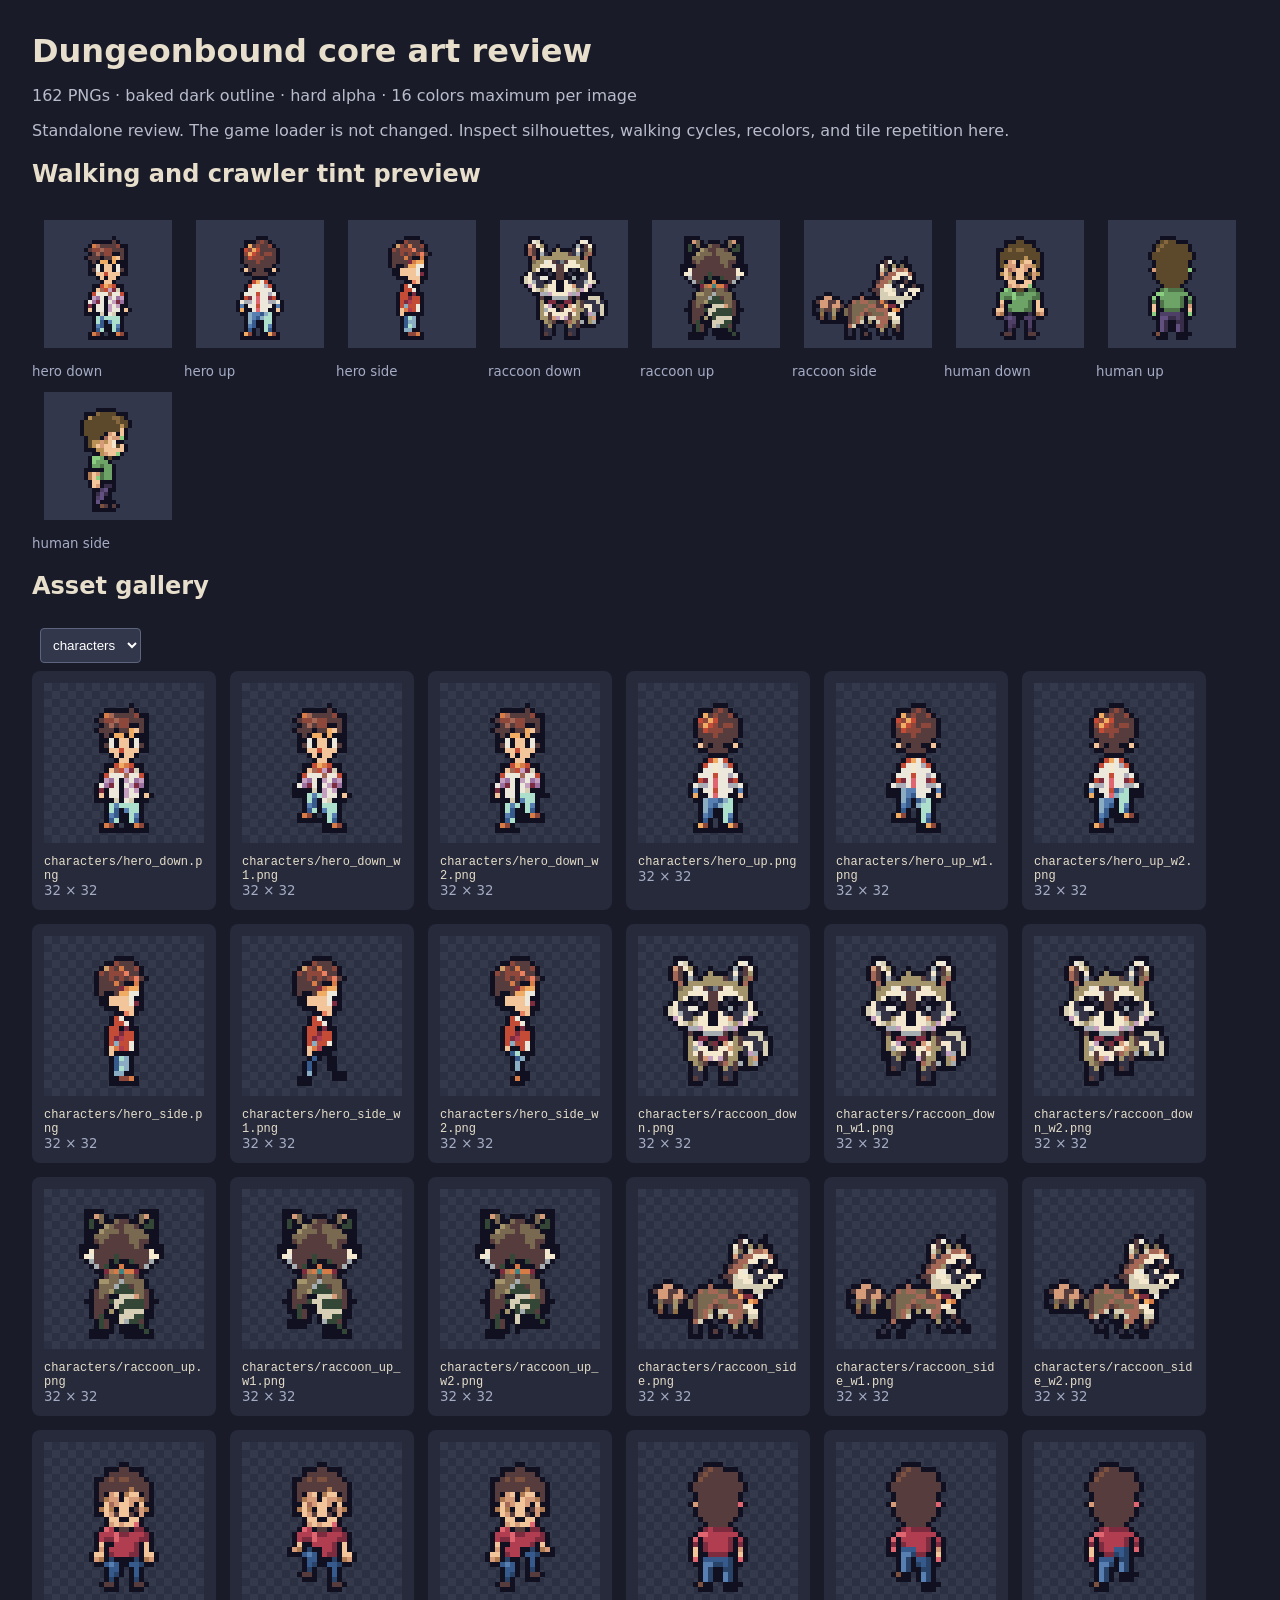
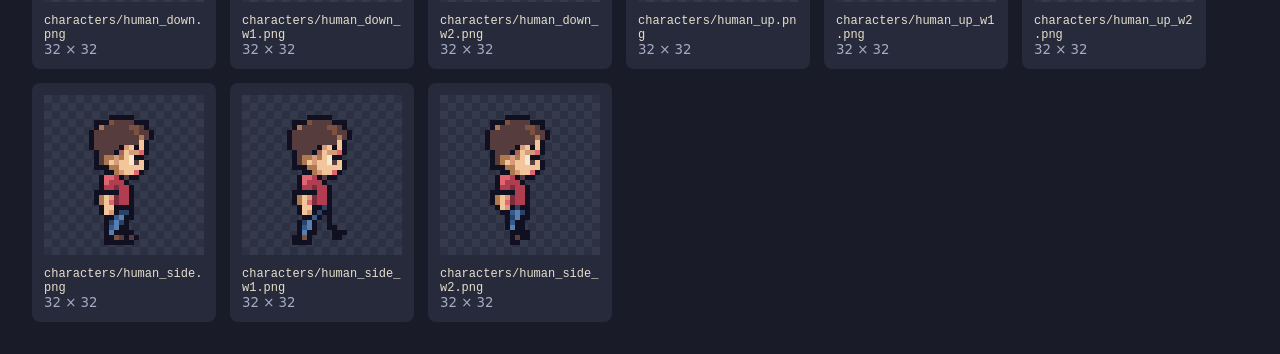
==== assets/upgrade/review.html @ a43ee844 "Add tools for exporting and reviewing upgraded assets - Implemented `export-sprites.js` to export sp" ====
<!doctype html><meta charset="utf-8"><title>Dungeonbound — core art review</title>
<style>body{margin:32px;background:#191b29;color:#e7dfcc;font:16px system-ui}h1{margin-bottom:8px}p{color:#b9bccb}button,select{background:#32374b;color:white;border:1px solid #5c647e;border-radius:4px;padding:8px;margin:8px}section{display:flex;flex-wrap:wrap;gap:14px}figure{margin:0;padding:12px;background:#262a3b;width:160px;border-radius:8px}img,canvas{image-rendering:pixelated;image-rendering:crisp-edges}figure img{object-fit:contain;width:160px;height:160px;background:repeating-conic-gradient(#34394c 0% 25%,#2b3042 0% 50%) 0/16px 16px}figcaption{font:12px monospace;margin-top:8px;overflow-wrap:anywhere}canvas{margin:12px;background:#32374b;width:128px;height:128px}#tiles img{width:128px;height:128px}small{display:block;color:#a5acc4}</style>
<h1>Dungeonbound core art review</h1><p>162 PNGs · baked dark outline · hard alpha · 16 colors maximum per image</p>
<p>Standalone review. The game loader is not changed. Inspect silhouettes, walking cycles, recolors, and tile repetition here.</p>
<h2>Walking and crawler tint preview</h2><div id="animation"></div>
<h2>Asset gallery</h2><select id="group"><option>characters</option><option>masks</option><option>monsters</option><option>objects</option><option>tiles</option></select><section id="gallery"></section>
<script>const assets=[{"file": "characters/hero_down.png", "width": 32, "height": 32, "description": "The player. Brown hair with a fringe, red-and-white striped flannel pajama top, blue pajama pants, brown slippers. Friendly, a little bewildered.", "prompt": "Late-SNES 16-bit JRPG pixel art, chunky readable silhouette, saturated slightly dusty colors, top-left light, maximum 16 opaque colors, #101020 one-pixel outline on sprites, no blur, no gradients, no shadow. PNG RGBA, hard binary alpha. The player. Brown hair with a fringe, red-and-white striped flannel pajama top, blue pajama pants, brown slippers. Friendly, a little bewildered. Facing camera. Standing. Same head position across animation frames. Center horizontally, exactly two empty rows below feet. Exact 32x32 canvas.", "status": "pending", "src": "[data-uri]"}, {"file": "characters/hero_down_w1.png", "width": 32, "height": 32, "description": "The player. Brown hair with a fringe, red-and-white striped flannel pajama top, blue pajama pants, brown slippers. Friendly, a little bewildered.", "prompt": "Late-SNES 16-bit JRPG pixel art, chunky readable silhouette, saturated slightly dusty colors, top-left light, maximum 16 opaque colors, #101020 one-pixel outline on sprites, no blur, no gradients, no shadow. PNG RGBA, hard binary alpha. The player. Brown hair with a fringe, red-and-white striped flannel pajama top, blue pajama pants, brown slippers. Friendly, a little bewildered. Facing camera. Left foot forward. Same head position across animation frames. Center horizontally, exactly two empty rows below feet. Exact 32x32 canvas.", "status": "pending", "src": "[data-uri]"}, {"file": "characters/hero_down_w2.png", "width": 32, "height": 32, "description": "The player. Brown hair with a fringe, red-and-white striped flannel pajama top, blue pajama pants, brown slippers. Friendly, a little bewildered.", "prompt": "Late-SNES 16-bit JRPG pixel art, chunky readable silhouette, saturated slightly dusty colors, top-left light, maximum 16 opaque colors, #101020 one-pixel outline on sprites, no blur, no gradients, no shadow. PNG RGBA, hard binary alpha. The player. Brown hair with a fringe, red-and-white striped flannel pajama top, blue pajama pants, brown slippers. Friendly, a little bewildered. Facing camera. Right foot forward. Same head position across animation frames. Center horizontally, exactly two empty rows below feet. Exact 32x32 canvas.", "status": "pending", "src": "[data-uri]"}, {"file": "characters/hero_up.png", "width": 32, "height": 32, "description": "The player. Brown hair with a fringe, red-and-white striped flannel pajama top, blue pajama pants, brown slippers. Friendly, a little bewildered.", "prompt": "Late-SNES 16-bit JRPG pixel art, chunky readable silhouette, saturated slightly dusty colors, top-left light, maximum 16 opaque colors, #101020 one-pixel outline on sprites, no blur, no gradients, no shadow. PNG RGBA, hard binary alpha. The player. Brown hair with a fringe, red-and-white striped flannel pajama top, blue pajama pants, brown slippers. Friendly, a little bewildered. Seen from behind. Standing. Same head position across animation frames. Center horizontally, exactly two empty rows below feet. Exact 32x32 canvas.", "status": "pending", "src": "[data-uri]"}, {"file": "characters/hero_up_w1.png", "width": 32, "height": 32, "description": "The player. Brown hair with a fringe, red-and-white striped flannel pajama top, blue pajama pants, brown slippers. Friendly, a little bewildered.", "prompt": "Late-SNES 16-bit JRPG pixel art, chunky readable silhouette, saturated slightly dusty colors, top-left light, maximum 16 opaque colors, #101020 one-pixel outline on sprites, no blur, no gradients, no shadow. PNG RGBA, hard binary alpha. The player. Brown hair with a fringe, red-and-white striped flannel pajama top, blue pajama pants, brown slippers. Friendly, a little bewildered. Seen from behind. Left foot forward. Same head position across animation frames. Center horizontally, exactly two empty rows below feet. Exact 32x32 canvas.", "status": "pending", "src": "[data-uri]"}, {"file": "characters/hero_up_w2.png", "width": 32, "height": 32, "description": "The player. Brown hair with a fringe, red-and-white striped flannel pajama top, blue pajama pants, brown slippers. Friendly, a little bewildered.", "prompt": "Late-SNES 16-bit JRPG pixel art, chunky readable silhouette, saturated slightly dusty colors, top-left light, maximum 16 opaque colors, #101020 one-pixel outline on sprites, no blur, no gradients, no shadow. PNG RGBA, hard binary alpha. The player. Brown hair with a fringe, red-and-white striped flannel pajama top, blue pajama pants, brown slippers. Friendly, a little bewildered. Seen from behind. Right foot forward. Same head position across animation frames. Center horizontally, exactly two empty rows below feet. Exact 32x32 canvas.", "status": "pending", "src": "[data-uri]"}, {"file": "characters/hero_side.png", "width": 32, "height": 32, "description": "The player. Brown hair with a fringe, red-and-white striped flannel pajama top, blue pajama pants, brown slippers. Friendly, a little bewildered.", "prompt": "Late-SNES 16-bit JRPG pixel art, chunky readable silhouette, saturated slightly dusty colors, top-left light, maximum 16 opaque colors, #101020 one-pixel outline on sprites, no blur, no gradients, no shadow. PNG RGBA, hard binary alpha. The player. Brown hair with a fringe, red-and-white striped flannel pajama top, blue pajama pants, brown slippers. Friendly, a little bewildered. Facing RIGHT. Standing. Same head position across animation frames. Center horizontally, exactly two empty rows below feet. Exact 32x32 canvas.", "status": "pending", "src": "[data-uri]"}, {"file": "characters/hero_side_w1.png", "width": 32, "height": 32, "description": "The player. Brown hair with a fringe, red-and-white striped flannel pajama top, blue pajama pants, brown slippers. Friendly, a little bewildered.", "prompt": "Late-SNES 16-bit JRPG pixel art, chunky readable silhouette, saturated slightly dusty colors, top-left light, maximum 16 opaque colors, #101020 one-pixel outline on sprites, no blur, no gradients, no shadow. PNG RGBA, hard binary alpha. The player. Brown hair with a fringe, red-and-white striped flannel pajama top, blue pajama pants, brown slippers. Friendly, a little bewildered. Facing RIGHT. Left foot forward. Same head position across animation frames. Center horizontally, exactly two empty rows below feet. Exact 32x32 canvas.", "status": "pending", "src": "[data-uri]"}, {"file": "characters/hero_side_w2.png", "width": 32, "height": 32, "description": "The player. Brown hair with a fringe, red-and-white striped flannel pajama top, blue pajama pants, brown slippers. Friendly, a little bewildered.", "prompt": "Late-SNES 16-bit JRPG pixel art, chunky readable silhouette, saturated slightly dusty colors, top-left light, maximum 16 opaque colors, #101020 one-pixel outline on sprites, no blur, no gradients, no shadow. PNG RGBA, hard binary alpha. The player. Brown hair with a fringe, red-and-white striped flannel pajama top, blue pajama pants, brown slippers. Friendly, a little bewildered. Facing RIGHT. Right foot forward. Same head position across animation frames. Center horizontally, exactly two empty rows below feet. Exact 32x32 canvas.", "status": "pending", "src": "[data-uri]"}, {"file": "characters/raccoon_down.png", "width": 32, "height": 32, "description": "Chancellor Tibbs. A raccoon standing on all fours, black mask, white cheeks, ringed tail, wearing a small jeweled collar. Smug.", "prompt": "Late-SNES 16-bit JRPG pixel art, chunky readable silhouette, saturated slightly dusty colors, top-left light, maximum 16 opaque colors, #101020 one-pixel outline on sprites, no blur, no gradients, no shadow. PNG RGBA, hard binary alpha. Chancellor Tibbs. A raccoon standing on all fours, black mask, white cheeks, ringed tail, wearing a small jeweled collar. Smug. Facing camera. Standing. Same head position across animation frames. Center horizontally, exactly two empty rows below feet. Exact 32x32 canvas.", "status": "pending", "src": "[data-uri]"}, {"file": "characters/raccoon_down_w1.png", "width": 32, "height": 32, "description": "Chancellor Tibbs. A raccoon standing on all fours, black mask, white cheeks, ringed tail, wearing a small jeweled collar. Smug.", "prompt": "Late-SNES 16-bit JRPG pixel art, chunky readable silhouette, saturated slightly dusty colors, top-left light, maximum 16 opaque colors, #101020 one-pixel outline on sprites, no blur, no gradients, no shadow. PNG RGBA, hard binary alpha. Chancellor Tibbs. A raccoon standing on all fours, black mask, white cheeks, ringed tail, wearing a small jeweled collar. Smug. Facing camera. Left foot forward. Same head position across animation frames. Center horizontally, exactly two empty rows below feet. Exact 32x32 canvas.", "status": "pending", "src": "[data-uri]"}, {"file": "characters/raccoon_down_w2.png", "width": 32, "height": 32, "description": "Chancellor Tibbs. A raccoon standing on all fours, black mask, white cheeks, ringed tail, wearing a small jeweled collar. Smug.", "prompt": "Late-SNES 16-bit JRPG pixel art, chunky readable silhouette, saturated slightly dusty colors, top-left light, maximum 16 opaque colors, #101020 one-pixel outline on sprites, no blur, no gradients, no shadow. PNG RGBA, hard binary alpha. Chancellor Tibbs. A raccoon standing on all fours, black mask, white cheeks, ringed tail, wearing a small jeweled collar. Smug. Facing camera. Right foot forward. Same head position across animation frames. Center horizontally, exactly two empty rows below feet. Exact 32x32 canvas.", "status": "pending", "src": "[data-uri]"}, {"file": "characters/raccoon_up.png", "width": 32, "height": 32, "description": "Chancellor Tibbs. A raccoon standing on all fours, black mask, white cheeks, ringed tail, wearing a small jeweled collar. Smug.", "prompt": "Late-SNES 16-bit JRPG pixel art, chunky readable silhouette, saturated slightly dusty colors, top-left light, maximum 16 opaque colors, #101020 one-pixel outline on sprites, no blur, no gradients, no shadow. PNG RGBA, hard binary alpha. Chancellor Tibbs. A raccoon standing on all fours, black mask, white cheeks, ringed tail, wearing a small jeweled collar. Smug. Seen from behind. Standing. Same head position across animation frames. Center horizontally, exactly two empty rows below feet. Exact 32x32 canvas.", "status": "pending", "src": "[data-uri]"}, {"file": "characters/raccoon_up_w1.png", "width": 32, "height": 32, "description": "Chancellor Tibbs. A raccoon standing on all fours, black mask, white cheeks, ringed tail, wearing a small jeweled collar. Smug.", "prompt": "Late-SNES 16-bit JRPG pixel art, chunky readable silhouette, saturated slightly dusty colors, top-left light, maximum 16 opaque colors, #101020 one-pixel outline on sprites, no blur, no gradients, no shadow. PNG RGBA, hard binary alpha. Chancellor Tibbs. A raccoon standing on all fours, black mask, white cheeks, ringed tail, wearing a small jeweled collar. Smug. Seen from behind. Left foot forward. Same head position across animation frames. Center horizontally, exactly two empty rows below feet. Exact 32x32 canvas.", "status": "pending", "src": "[data-uri]"}, {"file": "characters/raccoon_up_w2.png", "width": 32, "height": 32, "description": "Chancellor Tibbs. A raccoon standing on all fours, black mask, white cheeks, ringed tail, wearing a small jeweled collar. Smug.", "prompt": "Late-SNES 16-bit JRPG pixel art, chunky readable silhouette, saturated slightly dusty colors, top-left light, maximum 16 opaque colors, #101020 one-pixel outline on sprites, no blur, no gradients, no shadow. PNG RGBA, hard binary alpha. Chancellor Tibbs. A raccoon standing on all fours, black mask, white cheeks, ringed tail, wearing a small jeweled collar. Smug. Seen from behind. Right foot forward. Same head position across animation frames. Center horizontally, exactly two empty rows below feet. Exact 32x32 canvas.", "status": "pending", "src": "[data-uri]"}, {"file": "characters/raccoon_side.png", "width": 32, "height": 32, "description": "Chancellor Tibbs. A raccoon standing on all fours, black mask, white cheeks, ringed tail, wearing a small jeweled collar. Smug.", "prompt": "Late-SNES 16-bit JRPG pixel art, chunky readable silhouette, saturated slightly dusty colors, top-left light, maximum 16 opaque colors, #101020 one-pixel outline on sprites, no blur, no gradients, no shadow. PNG RGBA, hard binary alpha. Chancellor Tibbs. A raccoon standing on all fours, black mask, white cheeks, ringed tail, wearing a small jeweled collar. Smug. Facing RIGHT. Standing. Same head position across animation frames. Center horizontally, exactly two empty rows below feet. Exact 32x32 canvas.", "status": "pending", "src": "[data-uri]"}, {"file": "characters/raccoon_side_w1.png", "width": 32, "height": 32, "description": "Chancellor Tibbs. A raccoon standing on all fours, black mask, white cheeks, ringed tail, wearing a small jeweled collar. Smug.", "prompt": "Late-SNES 16-bit JRPG pixel art, chunky readable silhouette, saturated slightly dusty colors, top-left light, maximum 16 opaque colors, #101020 one-pixel outline on sprites, no blur, no gradients, no shadow. PNG RGBA, hard binary alpha. Chancellor Tibbs. A raccoon standing on all fours, black mask, white cheeks, ringed tail, wearing a small jeweled collar. Smug. Facing RIGHT. Left foot forward. Same head position across animation frames. Center horizontally, exactly two empty rows below feet. Exact 32x32 canvas.", "status": "pending", "src": "[data-uri]"}, {"file": "characters/raccoon_side_w2.png", "width": 32, "height": 32, "description": "Chancellor Tibbs. A raccoon standing on all fours, black mask, white cheeks, ringed tail, wearing a small jeweled collar. Smug.", "prompt": "Late-SNES 16-bit JRPG pixel art, chunky readable silhouette, saturated slightly dusty colors, top-left light, maximum 16 opaque colors, #101020 one-pixel outline on sprites, no blur, no gradients, no shadow. PNG RGBA, hard binary alpha. Chancellor Tibbs. A raccoon standing on all fours, black mask, white cheeks, ringed tail, wearing a small jeweled collar. Smug. Facing RIGHT. Right foot forward. Same head position across animation frames. Center horizontally, exactly two empty rows below feet. Exact 32x32 canvas.", "status": "pending", "src": "[data-uri]"}, {"file": "characters/human_down.png", "width": 32, "height": 32, "description": "The generic crawler body used for all 20 rivals, NPCs and managers. Neutral face, plain shirt, plain pants, dark hair. This one is recolored at runtime, so it also needs masks (below).", "prompt": "Late-SNES 16-bit JRPG pixel art, chunky readable silhouette, saturated slightly dusty colors, top-left light, maximum 16 opaque colors, #101020 one-pixel outline on sprites, no blur, no gradients, no shadow. PNG RGBA, hard binary alpha. The generic crawler body used for all 20 rivals, NPCs and managers. Neutral face, plain shirt, plain pants, dark hair. This one is recolored at runtime, so it also needs masks (below). Facing camera. Standing. Same head position across animation frames. Center horizontally, exactly two empty rows below feet. Exact 32x32 canvas.", "status": "pending", "src": "[data-uri]"}, {"file": "characters/human_down_w1.png", "width": 32, "height": 32, "description": "The generic crawler body used for all 20 rivals, NPCs and managers. Neutral face, plain shirt, plain pants, dark hair. This one is recolored at runtime, so it also needs masks (below).", "prompt": "Late-SNES 16-bit JRPG pixel art, chunky readable silhouette, saturated slightly dusty colors, top-left light, maximum 16 opaque colors, #101020 one-pixel outline on sprites, no blur, no gradients, no shadow. PNG RGBA, hard binary alpha. The generic crawler body used for all 20 rivals, NPCs and managers. Neutral face, plain shirt, plain pants, dark hair. This one is recolored at runtime, so it also needs masks (below). Facing camera. Left foot forward. Same head position across animation frames. Center horizontally, exactly two empty rows below feet. Exact 32x32 canvas.", "status": "pending", "src": "[data-uri]"}, {"file": "characters/human_down_w2.png", "width": 32, "height": 32, "description": "The generic crawler body used for all 20 rivals, NPCs and managers. Neutral face, plain shirt, plain pants, dark hair. This one is recolored at runtime, so it also needs masks (below).", "prompt": "Late-SNES 16-bit JRPG pixel art, chunky readable silhouette, saturated slightly dusty colors, top-left light, maximum 16 opaque colors, #101020 one-pixel outline on sprites, no blur, no gradients, no shadow. PNG RGBA, hard binary alpha. The generic crawler body used for all 20 rivals, NPCs and managers. Neutral face, plain shirt, plain pants, dark hair. This one is recolored at runtime, so it also needs masks (below). Facing camera. Right foot forward. Same head position across animation frames. Center horizontally, exactly two empty rows below feet. Exact 32x32 canvas.", "status": "pending", "src": "[data-uri]"}, {"file": "characters/human_up.png", "width": 32, "height": 32, "description": "The generic crawler body used for all 20 rivals, NPCs and managers. Neutral face, plain shirt, plain pants, dark hair. This one is recolored at runtime, so it also needs masks (below).", "prompt": "Late-SNES 16-bit JRPG pixel art, chunky readable silhouette, saturated slightly dusty colors, top-left light, maximum 16 opaque colors, #101020 one-pixel outline on sprites, no blur, no gradients, no shadow. PNG RGBA, hard binary alpha. The generic crawler body used for all 20 rivals, NPCs and managers. Neutral face, plain shirt, plain pants, dark hair. This one is recolored at runtime, so it also needs masks (below). Seen from behind. Standing. Same head position across animation frames. Center horizontally, exactly two empty rows below feet. Exact 32x32 canvas.", "status": "pending", "src": "[data-uri]"}, {"file": "characters/human_up_w1.png", "width": 32, "height": 32, "description": "The generic crawler body used for all 20 rivals, NPCs and managers. Neutral face, plain shirt, plain pants, dark hair. This one is recolored at runtime, so it also needs masks (below).", "prompt": "Late-SNES 16-bit JRPG pixel art, chunky readable silhouette, saturated slightly dusty colors, top-left light, maximum 16 opaque colors, #101020 one-pixel outline on sprites, no blur, no gradients, no shadow. PNG RGBA, hard binary alpha. The generic crawler body used for all 20 rivals, NPCs and managers. Neutral face, plain shirt, plain pants, dark hair. This one is recolored at runtime, so it also needs masks (below). Seen from behind. Left foot forward. Same head position across animation frames. Center horizontally, exactly two empty rows below feet. Exact 32x32 canvas.", "status": "pending", "src": "[data-uri]"}, {"file": "characters/human_up_w2.png", "width": 32, "height": 32, "description": "The generic crawler body used for all 20 rivals, NPCs and managers. Neutral face, plain shirt, plain pants, dark hair. This one is recolored at runtime, so it also needs masks (below).", "prompt": "Late-SNES 16-bit JRPG pixel art, chunky readable silhouette, saturated slightly dusty colors, top-left light, maximum 16 opaque colors, #101020 one-pixel outline on sprites, no blur, no gradients, no shadow. PNG RGBA, hard binary alpha. The generic crawler body used for all 20 rivals, NPCs and managers. Neutral face, plain shirt, plain pants, dark hair. This one is recolored at runtime, so it also needs masks (below). Seen from behind. Right foot forward. Same head position across animation frames. Center horizontally, exactly two empty rows below feet. Exact 32x32 canvas.", "status": "pending", "src": "[data-uri]"}, {"file": "characters/human_side.png", "width": 32, "height": 32, "description": "The generic crawler body used for all 20 rivals, NPCs and managers. Neutral face, plain shirt, plain pants, dark hair. This one is recolored at runtime, so it also needs masks (below).", "prompt": "Late-SNES 16-bit JRPG pixel art, chunky readable silhouette, saturated slightly dusty colors, top-left light, maximum 16 opaque colors, #101020 one-pixel outline on sprites, no blur, no gradients, no shadow. PNG RGBA, hard binary alpha. The generic crawler body used for all 20 rivals, NPCs and managers. Neutral face, plain shirt, plain pants, dark hair. This one is recolored at runtime, so it also needs masks (below). Facing RIGHT. Standing. Same head position across animation frames. Center horizontally, exactly two empty rows below feet. Exact 32x32 canvas.", "status": "pending", "src": "[data-uri]"}, {"file": "characters/human_side_w1.png", "width": 32, "height": 32, "description": "The generic crawler body used for all 20 rivals, NPCs and managers. Neutral face, plain shirt, plain pants, dark hair. This one is recolored at runtime, so it also needs masks (below).", "prompt": "Late-SNES 16-bit JRPG pixel art, chunky readable silhouette, saturated slightly dusty colors, top-left light, maximum 16 opaque colors, #101020 one-pixel outline on sprites, no blur, no gradients, no shadow. PNG RGBA, hard binary alpha. The generic crawler body used for all 20 rivals, NPCs and managers. Neutral face, plain shirt, plain pants, dark hair. This one is recolored at runtime, so it also needs masks (below). Facing RIGHT. Left foot forward. Same head position across animation frames. Center horizontally, exactly two empty rows below feet. Exact 32x32 canvas.", "status": "pending", "src": "[data-uri]"}, {"file": "characters/human_side_w2.png", "width": 32, "height": 32, "description": "The generic crawler body used for all 20 rivals, NPCs and managers. Neutral face, plain shirt, plain pants, dark hair. This one is recolored at runtime, so it also needs masks (below).", "prompt": "Late-SNES 16-bit JRPG pixel art, chunky readable silhouette, saturated slightly dusty colors, top-left light, maximum 16 opaque colors, #101020 one-pixel outline on sprites, no blur, no gradients, no shadow. PNG RGBA, hard binary alpha. The generic crawler body used for all 20 rivals, NPCs and managers. Neutral face, plain shirt, plain pants, dark hair. This one is recolored at runtime, so it also needs masks (below). Facing RIGHT. Right foot forward. Same head position across animation frames. Center horizontally, exactly two empty rows below feet. Exact 32x32 canvas.", "status": "pending", "src": "[data-uri]"}, {"file": "masks/human_mask_down.png", "width": 32, "height": 32, "description": "Pixel-aligned mask for human_down: shirt pure red, hair pure green, pants pure blue, all other pixels transparent.", "prompt": "Late-SNES 16-bit JRPG pixel art, chunky readable silhouette, saturated slightly dusty colors, top-left light, maximum 16 opaque colors, #101020 one-pixel outline on sprites, no blur, no gradients, no shadow. PNG RGBA, hard binary alpha. Pixel-aligned mask for human_down: shirt pure red, hair pure green, pants pure blue, all other pixels transparent.  Exact 32x32 canvas.", "status": "pending", "src": "[data-uri]"}, {"file": "masks/human_mask_down_w1.png", "width": 32, "height": 32, "description": "Pixel-aligned mask for human_down_w1: shirt pure red, hair pure green, pants pure blue, all other pixels transparent.", "prompt": "Late-SNES 16-bit JRPG pixel art, chunky readable silhouette, saturated slightly dusty colors, top-left light, maximum 16 opaque colors, #101020 one-pixel outline on sprites, no blur, no gradients, no shadow. PNG RGBA, hard binary alpha. Pixel-aligned mask for human_down_w1: shirt pure red, hair pure green, pants pure blue, all other pixels transparent.  Exact 32x32 canvas.", "status": "pending", "src": "[data-uri]"}, {"file": "masks/human_mask_down_w2.png", "width": 32, "height": 32, "description": "Pixel-aligned mask for human_down_w2: shirt pure red, hair pure green, pants pure blue, all other pixels transparent.", "prompt": "Late-SNES 16-bit JRPG pixel art, chunky readable silhouette, saturated slightly dusty colors, top-left light, maximum 16 opaque colors, #101020 one-pixel outline on sprites, no blur, no gradients, no shadow. PNG RGBA, hard binary alpha. Pixel-aligned mask for human_down_w2: shirt pure red, hair pure green, pants pure blue, all other pixels transparent.  Exact 32x32 canvas.", "status": "pending", "src": "[data-uri]"}, {"file": "masks/human_mask_up.png", "width": 32, "height": 32, "description": "Pixel-aligned mask for human_up: shirt pure red, hair pure green, pants pure blue, all other pixels transparent.", "prompt": "Late-SNES 16-bit JRPG pixel art, chunky readable silhouette, saturated slightly dusty colors, top-left light, maximum 16 opaque colors, #101020 one-pixel outline on sprites, no blur, no gradients, no shadow. PNG RGBA, hard binary alpha. Pixel-aligned mask for human_up: shirt pure red, hair pure green, pants pure blue, all other pixels transparent.  Exact 32x32 canvas.", "status": "pending", "src": "[data-uri]"}, {"file": "masks/human_mask_up_w1.png", "width": 32, "height": 32, "description": "Pixel-aligned mask for human_up_w1: shirt pure red, hair pure green, pants pure blue, all other pixels transparent.", "prompt": "Late-SNES 16-bit JRPG pixel art, chunky readable silhouette, saturated slightly dusty colors, top-left light, maximum 16 opaque colors, #101020 one-pixel outline on sprites, no blur, no gradients, no shadow. PNG RGBA, hard binary alpha. Pixel-aligned mask for human_up_w1: shirt pure red, hair pure green, pants pure blue, all other pixels transparent.  Exact 32x32 canvas.", "status": "pending", "src": "[data-uri]"}, {"file": "masks/human_mask_up_w2.png", "width": 32, "height": 32, "description": "Pixel-aligned mask for human_up_w2: shirt pure red, hair pure green, pants pure blue, all other pixels transparent.", "prompt": "Late-SNES 16-bit JRPG pixel art, chunky readable silhouette, saturated slightly dusty colors, top-left light, maximum 16 opaque colors, #101020 one-pixel outline on sprites, no blur, no gradients, no shadow. PNG RGBA, hard binary alpha. Pixel-aligned mask for human_up_w2: shirt pure red, hair pure green, pants pure blue, all other pixels transparent.  Exact 32x32 canvas.", "status": "pending", "src": "[data-uri]"}, {"file": "masks/human_mask_side.png", "width": 32, "height": 32, "description": "Pixel-aligned mask for human_side: shirt pure red, hair pure green, pants pure blue, all other pixels transparent.", "prompt": "Late-SNES 16-bit JRPG pixel art, chunky readable silhouette, saturated slightly dusty colors, top-left light, maximum 16 opaque colors, #101020 one-pixel outline on sprites, no blur, no gradients, no shadow. PNG RGBA, hard binary alpha. Pixel-aligned mask for human_side: shirt pure red, hair pure green, pants pure blue, all other pixels transparent.  Exact 32x32 canvas.", "status": "pending", "src": "[data-uri]"}, {"file": "masks/human_mask_side_w1.png", "width": 32, "height": 32, "description": "Pixel-aligned mask for human_side_w1: shirt pure red, hair pure green, pants pure blue, all other pixels transparent.", "prompt": "Late-SNES 16-bit JRPG pixel art, chunky readable silhouette, saturated slightly dusty colors, top-left light, maximum 16 opaque colors, #101020 one-pixel outline on sprites, no blur, no gradients, no shadow. PNG RGBA, hard binary alpha. Pixel-aligned mask for human_side_w1: shirt pure red, hair pure green, pants pure blue, all other pixels transparent.  Exact 32x32 canvas.", "status": "pending", "src": "[data-uri]"}, {"file": "masks/human_mask_side_w2.png", "width": 32, "height": 32, "description": "Pixel-aligned mask for human_side_w2: shirt pure red, hair pure green, pants pure blue, all other pixels transparent.", "prompt": "Late-SNES 16-bit JRPG pixel art, chunky readable silhouette, saturated slightly dusty colors, top-left light, maximum 16 opaque colors, #101020 one-pixel outline on sprites, no blur, no gradients, no shadow. PNG RGBA, hard binary alpha. Pixel-aligned mask for human_side_w2: shirt pure red, hair pure green, pants pure blue, all other pixels transparent.  Exact 32x32 canvas.", "status": "pending", "src": "[data-uri]"}, {"file": "monsters/rat.png", "width": 64, "height": 64, "description": "Lobby Rat: scruffy brown rat, pink tail and ears, beady eyes.", "prompt": "Late-SNES 16-bit JRPG pixel art, chunky readable silhouette, saturated slightly dusty colors, top-left light, maximum 16 opaque colors, #101020 one-pixel outline on sprites, no blur, no gradients, no shadow. PNG RGBA, hard binary alpha. Lobby Rat: scruffy brown rat, pink tail and ears, beady eyes. Transparent background, center horizontally with two empty rows below feet. Exact 64x64 canvas.", "status": "pending", "src": "[data-uri]"}, {"file": "monsters/bat.png", "width": 64, "height": 64, "description": "Vent Bat: purple bat, wings spread, red eyes.", "prompt": "Late-SNES 16-bit JRPG pixel art, chunky readable silhouette, saturated slightly dusty colors, top-left light, maximum 16 opaque colors, #101020 one-pixel outline on sprites, no blur, no gradients, no shadow. PNG RGBA, hard binary alpha. Vent Bat: purple bat, wings spread, red eyes. Transparent background, center horizontally with two empty rows below feet. Exact 64x64 canvas.", "status": "pending", "src": "[data-uri]"}, {"file": "monsters/goblin.png", "width": 64, "height": 64, "description": "Goblin Intern: small green goblin in a white shirt and lanyard, holding a stapler.", "prompt": "Late-SNES 16-bit JRPG pixel art, chunky readable silhouette, saturated slightly dusty colors, top-left light, maximum 16 opaque colors, #101020 one-pixel outline on sprites, no blur, no gradients, no shadow. PNG RGBA, hard binary alpha. Goblin Intern: small green goblin in a white shirt and lanyard, holding a stapler. Transparent background, center horizontally with two empty rows below feet. Exact 64x64 canvas.", "status": "pending", "src": "[data-uri]"}, {"file": "monsters/drone.png", "width": 64, "height": 64, "description": "Sponsor Drone: floating grey camera drone with a red lens and a cyan light on top.", "prompt": "Late-SNES 16-bit JRPG pixel art, chunky readable silhouette, saturated slightly dusty colors, top-left light, maximum 16 opaque colors, #101020 one-pixel outline on sprites, no blur, no gradients, no shadow. PNG RGBA, hard binary alpha. Sponsor Drone: floating grey camera drone with a red lens and a cyan light on top. Transparent background, center horizontally with two empty rows below feet. Exact 64x64 canvas.", "status": "pending", "src": "[data-uri]"}];const byFile=Object.fromEntries(assets.map(a=>[a.file,a]));const images={};for(const a of assets){const i=new Image;i.src=a.src;images[a.file]=i}
const gallery=document.querySelector('#gallery');function render(){gallery.replaceChildren();const g=document.querySelector('#group').value;for(const a of assets.filter(a=>a.file.startsWith(g+'/'))){const f=document.createElement('figure');const i=document.createElement('img');i.src=a.src;i.alt=a.description;const c=document.createElement('figcaption');c.textContent=a.file;const s=document.createElement('small');s.textContent=a.width+' × '+a.height;f.append(i,c,s);gallery.append(f)}}document.querySelector('#group').onchange=render;render();
const previews=[];for(const char of ['hero','raccoon','human'])for(const facing of ['down','up','side']){const wrap=document.createElement('span');wrap.style.display='inline-block';const c=document.createElement('canvas');c.width=c.height=32;const label=document.createElement('small');label.textContent=char+' '+facing;wrap.append(c,label);document.querySelector('#animation').append(wrap);previews.push({char,facing,c})}
setInterval(()=>{const step=['','_w1','','_w2'][Math.floor(Date.now()/180)%4];for(const p of previews){const ctx=p.c.getContext('2d');ctx.clearRect(0,0,32,32);const file='characters/'+p.char+'_'+p.facing+step+'.png';const im=images[file];if(!im?.complete)continue;ctx.drawImage(im,0,0);if(p.char==='human'){const mask=images['masks/human_mask_'+p.facing+step+'.png'];if(!mask?.complete)continue;const m=document.createElement('canvas');m.width=m.height=32;const mc=m.getContext('2d');mc.drawImage(mask,0,0);const md=mc.getImageData(0,0,32,32).data;const data=ctx.getImageData(0,0,32,32);for(let j=0;j<md.length;j+=4){if(!md[j+3])continue;const target=md[j]?[112,166,105]:md[j+1]?[193,151,90]:[99,81,130];const light=Math.max(data.data[j],data.data[j+1],data.data[j+2])/180;for(let k=0;k<3;k++)data.data[j+k]=Math.min(255,target[k]*light)}ctx.putImageData(data,0,0)}}},90);
</script>
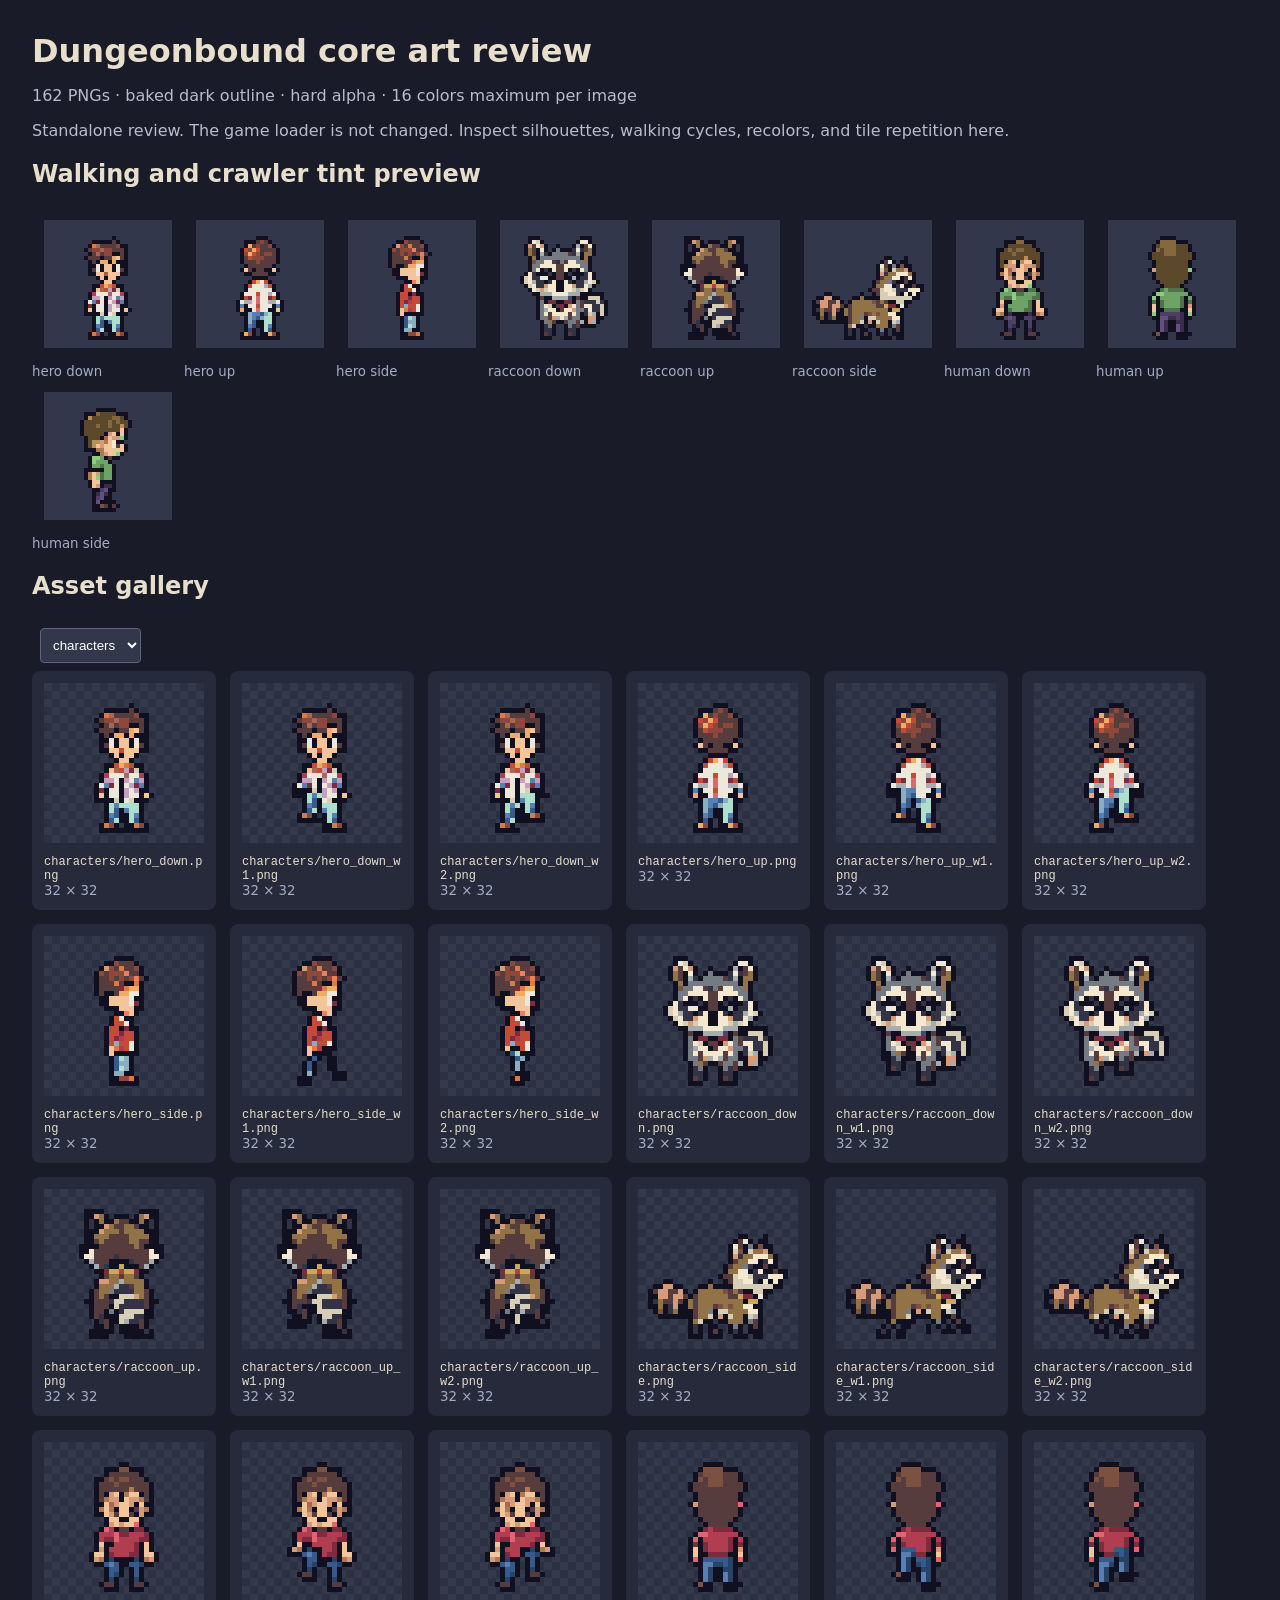
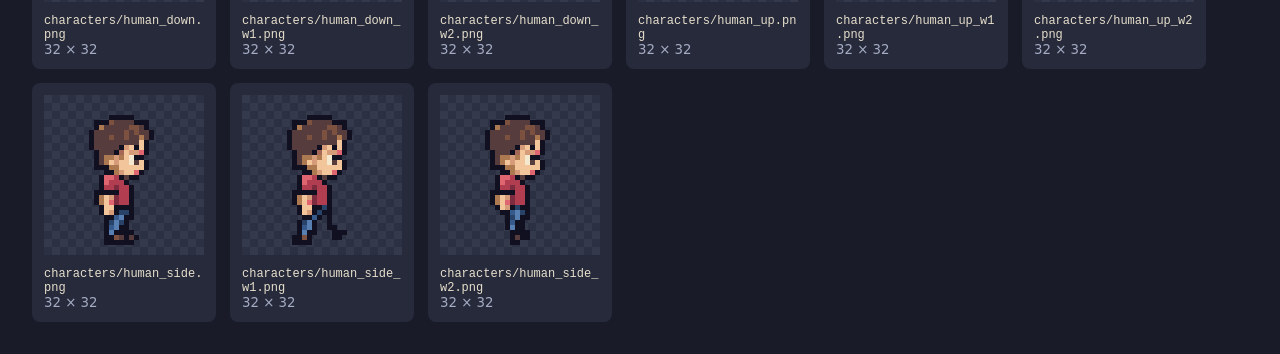
==== commit 8a36a2c2: "Refactor code structure for improved readability and maintainability" ====
--- a/assets/upgrade/review.html
+++ b/assets/upgrade/review.html
@@ -4,7 +4,7 @@
 <p>Standalone review. The game loader is not changed. Inspect silhouettes, walking cycles, recolors, and tile repetition here.</p>
 <h2>Walking and crawler tint preview</h2><div id="animation"></div>
 <h2>Asset gallery</h2><select id="group"><option>characters</option><option>masks</option><option>monsters</option><option>objects</option><option>tiles</option></select><section id="gallery"></section>
-<script>const assets=[{"file": "characters/hero_down.png", "width": 32, "height": 32, "description": "The player. Brown hair with a fringe, red-and-white striped flannel pajama top, blue pajama pants, brown slippers. Friendly, a little bewildered.", "prompt": "Late-SNES 16-bit JRPG pixel art, chunky readable silhouette, saturated slightly dusty colors, top-left light, maximum 16 opaque colors, #101020 one-pixel outline on sprites, no blur, no gradients, no shadow. PNG RGBA, hard binary alpha. The player. Brown hair with a fringe, red-and-white striped flannel pajama top, blue pajama pants, brown slippers. Friendly, a little bewildered. Facing camera. Standing. Same head position across animation frames. Center horizontally, exactly two empty rows below feet. Exact 32x32 canvas.", "status": "pending", "src": "[data-uri]"}, {"file": "characters/hero_down_w1.png", "width": 32, "height": 32, "description": "The player. Brown hair with a fringe, red-and-white striped flannel pajama top, blue pajama pants, brown slippers. Friendly, a little bewildered.", "prompt": "Late-SNES 16-bit JRPG pixel art, chunky readable silhouette, saturated slightly dusty colors, top-left light, maximum 16 opaque colors, #101020 one-pixel outline on sprites, no blur, no gradients, no shadow. PNG RGBA, hard binary alpha. The player. Brown hair with a fringe, red-and-white striped flannel pajama top, blue pajama pants, brown slippers. Friendly, a little bewildered. Facing camera. Left foot forward. Same head position across animation frames. Center horizontally, exactly two empty rows below feet. Exact 32x32 canvas.", "status": "pending", "src": "[data-uri]"}, {"file": "characters/hero_down_w2.png", "width": 32, "height": 32, "description": "The player. Brown hair with a fringe, red-and-white striped flannel pajama top, blue pajama pants, brown slippers. Friendly, a little bewildered.", "prompt": "Late-SNES 16-bit JRPG pixel art, chunky readable silhouette, saturated slightly dusty colors, top-left light, maximum 16 opaque colors, #101020 one-pixel outline on sprites, no blur, no gradients, no shadow. PNG RGBA, hard binary alpha. The player. Brown hair with a fringe, red-and-white striped flannel pajama top, blue pajama pants, brown slippers. Friendly, a little bewildered. Facing camera. Right foot forward. Same head position across animation frames. Center horizontally, exactly two empty rows below feet. Exact 32x32 canvas.", "status": "pending", "src": "[data-uri]"}, {"file": "characters/hero_up.png", "width": 32, "height": 32, "description": "The player. Brown hair with a fringe, red-and-white striped flannel pajama top, blue pajama pants, brown slippers. Friendly, a little bewildered.", "prompt": "Late-SNES 16-bit JRPG pixel art, chunky readable silhouette, saturated slightly dusty colors, top-left light, maximum 16 opaque colors, #101020 one-pixel outline on sprites, no blur, no gradients, no shadow. PNG RGBA, hard binary alpha. The player. Brown hair with a fringe, red-and-white striped flannel pajama top, blue pajama pants, brown slippers. Friendly, a little bewildered. Seen from behind. Standing. Same head position across animation frames. Center horizontally, exactly two empty rows below feet. Exact 32x32 canvas.", "status": "pending", "src": "[data-uri]"}, {"file": "characters/hero_up_w1.png", "width": 32, "height": 32, "description": "The player. Brown hair with a fringe, red-and-white striped flannel pajama top, blue pajama pants, brown slippers. Friendly, a little bewildered.", "prompt": "Late-SNES 16-bit JRPG pixel art, chunky readable silhouette, saturated slightly dusty colors, top-left light, maximum 16 opaque colors, #101020 one-pixel outline on sprites, no blur, no gradients, no shadow. PNG RGBA, hard binary alpha. The player. Brown hair with a fringe, red-and-white striped flannel pajama top, blue pajama pants, brown slippers. Friendly, a little bewildered. Seen from behind. Left foot forward. Same head position across animation frames. Center horizontally, exactly two empty rows below feet. Exact 32x32 canvas.", "status": "pending", "src": "[data-uri]"}, {"file": "characters/hero_up_w2.png", "width": 32, "height": 32, "description": "The player. Brown hair with a fringe, red-and-white striped flannel pajama top, blue pajama pants, brown slippers. Friendly, a little bewildered.", "prompt": "Late-SNES 16-bit JRPG pixel art, chunky readable silhouette, saturated slightly dusty colors, top-left light, maximum 16 opaque colors, #101020 one-pixel outline on sprites, no blur, no gradients, no shadow. PNG RGBA, hard binary alpha. The player. Brown hair with a fringe, red-and-white striped flannel pajama top, blue pajama pants, brown slippers. Friendly, a little bewildered. Seen from behind. Right foot forward. Same head position across animation frames. Center horizontally, exactly two empty rows below feet. Exact 32x32 canvas.", "status": "pending", "src": "[data-uri]"}, {"file": "characters/hero_side.png", "width": 32, "height": 32, "description": "The player. Brown hair with a fringe, red-and-white striped flannel pajama top, blue pajama pants, brown slippers. Friendly, a little bewildered.", "prompt": "Late-SNES 16-bit JRPG pixel art, chunky readable silhouette, saturated slightly dusty colors, top-left light, maximum 16 opaque colors, #101020 one-pixel outline on sprites, no blur, no gradients, no shadow. PNG RGBA, hard binary alpha. The player. Brown hair with a fringe, red-and-white striped flannel pajama top, blue pajama pants, brown slippers. Friendly, a little bewildered. Facing RIGHT. Standing. Same head position across animation frames. Center horizontally, exactly two empty rows below feet. Exact 32x32 canvas.", "status": "pending", "src": "[data-uri]"}, {"file": "characters/hero_side_w1.png", "width": 32, "height": 32, "description": "The player. Brown hair with a fringe, red-and-white striped flannel pajama top, blue pajama pants, brown slippers. Friendly, a little bewildered.", "prompt": "Late-SNES 16-bit JRPG pixel art, chunky readable silhouette, saturated slightly dusty colors, top-left light, maximum 16 opaque colors, #101020 one-pixel outline on sprites, no blur, no gradients, no shadow. PNG RGBA, hard binary alpha. The player. Brown hair with a fringe, red-and-white striped flannel pajama top, blue pajama pants, brown slippers. Friendly, a little bewildered. Facing RIGHT. Left foot forward. Same head position across animation frames. Center horizontally, exactly two empty rows below feet. Exact 32x32 canvas.", "status": "pending", "src": "[data-uri]"}, {"file": "characters/hero_side_w2.png", "width": 32, "height": 32, "description": "The player. Brown hair with a fringe, red-and-white striped flannel pajama top, blue pajama pants, brown slippers. Friendly, a little bewildered.", "prompt": "Late-SNES 16-bit JRPG pixel art, chunky readable silhouette, saturated slightly dusty colors, top-left light, maximum 16 opaque colors, #101020 one-pixel outline on sprites, no blur, no gradients, no shadow. PNG RGBA, hard binary alpha. The player. Brown hair with a fringe, red-and-white striped flannel pajama top, blue pajama pants, brown slippers. Friendly, a little bewildered. Facing RIGHT. Right foot forward. Same head position across animation frames. Center horizontally, exactly two empty rows below feet. Exact 32x32 canvas.", "status": "pending", "src": "[data-uri]"}, {"file": "characters/raccoon_down.png", "width": 32, "height": 32, "description": "Chancellor Tibbs. A raccoon standing on all fours, black mask, white cheeks, ringed tail, wearing a small jeweled collar. Smug.", "prompt": "Late-SNES 16-bit JRPG pixel art, chunky readable silhouette, saturated slightly dusty colors, top-left light, maximum 16 opaque colors, #101020 one-pixel outline on sprites, no blur, no gradients, no shadow. PNG RGBA, hard binary alpha. Chancellor Tibbs. A raccoon standing on all fours, black mask, white cheeks, ringed tail, wearing a small jeweled collar. Smug. Facing camera. Standing. Same head position across animation frames. Center horizontally, exactly two empty rows below feet. Exact 32x32 canvas.", "status": "pending", "src": "[data-uri]"}, {"file": "characters/raccoon_down_w1.png", "width": 32, "height": 32, "description": "Chancellor Tibbs. A raccoon standing on all fours, black mask, white cheeks, ringed tail, wearing a small jeweled collar. Smug.", "prompt": "Late-SNES 16-bit JRPG pixel art, chunky readable silhouette, saturated slightly dusty colors, top-left light, maximum 16 opaque colors, #101020 one-pixel outline on sprites, no blur, no gradients, no shadow. PNG RGBA, hard binary alpha. Chancellor Tibbs. A raccoon standing on all fours, black mask, white cheeks, ringed tail, wearing a small jeweled collar. Smug. Facing camera. Left foot forward. Same head position across animation frames. Center horizontally, exactly two empty rows below feet. Exact 32x32 canvas.", "status": "pending", "src": "[data-uri]"}, {"file": "characters/raccoon_down_w2.png", "width": 32, "height": 32, "description": "Chancellor Tibbs. A raccoon standing on all fours, black mask, white cheeks, ringed tail, wearing a small jeweled collar. Smug.", "prompt": "Late-SNES 16-bit JRPG pixel art, chunky readable silhouette, saturated slightly dusty colors, top-left light, maximum 16 opaque colors, #101020 one-pixel outline on sprites, no blur, no gradients, no shadow. PNG RGBA, hard binary alpha. Chancellor Tibbs. A raccoon standing on all fours, black mask, white cheeks, ringed tail, wearing a small jeweled collar. Smug. Facing camera. Right foot forward. Same head position across animation frames. Center horizontally, exactly two empty rows below feet. Exact 32x32 canvas.", "status": "pending", "src": "[data-uri]"}, {"file": "characters/raccoon_up.png", "width": 32, "height": 32, "description": "Chancellor Tibbs. A raccoon standing on all fours, black mask, white cheeks, ringed tail, wearing a small jeweled collar. Smug.", "prompt": "Late-SNES 16-bit JRPG pixel art, chunky readable silhouette, saturated slightly dusty colors, top-left light, maximum 16 opaque colors, #101020 one-pixel outline on sprites, no blur, no gradients, no shadow. PNG RGBA, hard binary alpha. Chancellor Tibbs. A raccoon standing on all fours, black mask, white cheeks, ringed tail, wearing a small jeweled collar. Smug. Seen from behind. Standing. Same head position across animation frames. Center horizontally, exactly two empty rows below feet. Exact 32x32 canvas.", "status": "pending", "src": "[data-uri]"}, {"file": "characters/raccoon_up_w1.png", "width": 32, "height": 32, "description": "Chancellor Tibbs. A raccoon standing on all fours, black mask, white cheeks, ringed tail, wearing a small jeweled collar. Smug.", "prompt": "Late-SNES 16-bit JRPG pixel art, chunky readable silhouette, saturated slightly dusty colors, top-left light, maximum 16 opaque colors, #101020 one-pixel outline on sprites, no blur, no gradients, no shadow. PNG RGBA, hard binary alpha. Chancellor Tibbs. A raccoon standing on all fours, black mask, white cheeks, ringed tail, wearing a small jeweled collar. Smug. Seen from behind. Left foot forward. Same head position across animation frames. Center horizontally, exactly two empty rows below feet. Exact 32x32 canvas.", "status": "pending", "src": "[data-uri]"}, {"file": "characters/raccoon_up_w2.png", "width": 32, "height": 32, "description": "Chancellor Tibbs. A raccoon standing on all fours, black mask, white cheeks, ringed tail, wearing a small jeweled collar. Smug.", "prompt": "Late-SNES 16-bit JRPG pixel art, chunky readable silhouette, saturated slightly dusty colors, top-left light, maximum 16 opaque colors, #101020 one-pixel outline on sprites, no blur, no gradients, no shadow. PNG RGBA, hard binary alpha. Chancellor Tibbs. A raccoon standing on all fours, black mask, white cheeks, ringed tail, wearing a small jeweled collar. Smug. Seen from behind. Right foot forward. Same head position across animation frames. Center horizontally, exactly two empty rows below feet. Exact 32x32 canvas.", "status": "pending", "src": "[data-uri]"}, {"file": "characters/raccoon_side.png", "width": 32, "height": 32, "description": "Chancellor Tibbs. A raccoon standing on all fours, black mask, white cheeks, ringed tail, wearing a small jeweled collar. Smug.", "prompt": "Late-SNES 16-bit JRPG pixel art, chunky readable silhouette, saturated slightly dusty colors, top-left light, maximum 16 opaque colors, #101020 one-pixel outline on sprites, no blur, no gradients, no shadow. PNG RGBA, hard binary alpha. Chancellor Tibbs. A raccoon standing on all fours, black mask, white cheeks, ringed tail, wearing a small jeweled collar. Smug. Facing RIGHT. Standing. Same head position across animation frames. Center horizontally, exactly two empty rows below feet. Exact 32x32 canvas.", "status": "pending", "src": "[data-uri]"}, {"file": "characters/raccoon_side_w1.png", "width": 32, "height": 32, "description": "Chancellor Tibbs. A raccoon standing on all fours, black mask, white cheeks, ringed tail, wearing a small jeweled collar. Smug.", "prompt": "Late-SNES 16-bit JRPG pixel art, chunky readable silhouette, saturated slightly dusty colors, top-left light, maximum 16 opaque colors, #101020 one-pixel outline on sprites, no blur, no gradients, no shadow. PNG RGBA, hard binary alpha. Chancellor Tibbs. A raccoon standing on all fours, black mask, white cheeks, ringed tail, wearing a small jeweled collar. Smug. Facing RIGHT. Left foot forward. Same head position across animation frames. Center horizontally, exactly two empty rows below feet. Exact 32x32 canvas.", "status": "pending", "src": "[data-uri]"}, {"file": "characters/raccoon_side_w2.png", "width": 32, "height": 32, "description": "Chancellor Tibbs. A raccoon standing on all fours, black mask, white cheeks, ringed tail, wearing a small jeweled collar. Smug.", "prompt": "Late-SNES 16-bit JRPG pixel art, chunky readable silhouette, saturated slightly dusty colors, top-left light, maximum 16 opaque colors, #101020 one-pixel outline on sprites, no blur, no gradients, no shadow. PNG RGBA, hard binary alpha. Chancellor Tibbs. A raccoon standing on all fours, black mask, white cheeks, ringed tail, wearing a small jeweled collar. Smug. Facing RIGHT. Right foot forward. Same head position across animation frames. Center horizontally, exactly two empty rows below feet. Exact 32x32 canvas.", "status": "pending", "src": "[data-uri]"}, {"file": "characters/human_down.png", "width": 32, "height": 32, "description": "The generic crawler body used for all 20 rivals, NPCs and managers. Neutral face, plain shirt, plain pants, dark hair. This one is recolored at runtime, so it also needs masks (below).", "prompt": "Late-SNES 16-bit JRPG pixel art, chunky readable silhouette, saturated slightly dusty colors, top-left light, maximum 16 opaque colors, #101020 one-pixel outline on sprites, no blur, no gradients, no shadow. PNG RGBA, hard binary alpha. The generic crawler body used for all 20 rivals, NPCs and managers. Neutral face, plain shirt, plain pants, dark hair. This one is recolored at runtime, so it also needs masks (below). Facing camera. Standing. Same head position across animation frames. Center horizontally, exactly two empty rows below feet. Exact 32x32 canvas.", "status": "pending", "src": "[data-uri]"}, {"file": "characters/human_down_w1.png", "width": 32, "height": 32, "description": "The generic crawler body used for all 20 rivals, NPCs and managers. Neutral face, plain shirt, plain pants, dark hair. This one is recolored at runtime, so it also needs masks (below).", "prompt": "Late-SNES 16-bit JRPG pixel art, chunky readable silhouette, saturated slightly dusty colors, top-left light, maximum 16 opaque colors, #101020 one-pixel outline on sprites, no blur, no gradients, no shadow. PNG RGBA, hard binary alpha. The generic crawler body used for all 20 rivals, NPCs and managers. Neutral face, plain shirt, plain pants, dark hair. This one is recolored at runtime, so it also needs masks (below). Facing camera. Left foot forward. Same head position across animation frames. Center horizontally, exactly two empty rows below feet. Exact 32x32 canvas.", "status": "pending", "src": "[data-uri]"}, {"file": "characters/human_down_w2.png", "width": 32, "height": 32, "description": "The generic crawler body used for all 20 rivals, NPCs and managers. Neutral face, plain shirt, plain pants, dark hair. This one is recolored at runtime, so it also needs masks (below).", "prompt": "Late-SNES 16-bit JRPG pixel art, chunky readable silhouette, saturated slightly dusty colors, top-left light, maximum 16 opaque colors, #101020 one-pixel outline on sprites, no blur, no gradients, no shadow. PNG RGBA, hard binary alpha. The generic crawler body used for all 20 rivals, NPCs and managers. Neutral face, plain shirt, plain pants, dark hair. This one is recolored at runtime, so it also needs masks (below). Facing camera. Right foot forward. Same head position across animation frames. Center horizontally, exactly two empty rows below feet. Exact 32x32 canvas.", "status": "pending", "src": "[data-uri]"}, {"file": "characters/human_up.png", "width": 32, "height": 32, "description": "The generic crawler body used for all 20 rivals, NPCs and managers. Neutral face, plain shirt, plain pants, dark hair. This one is recolored at runtime, so it also needs masks (below).", "prompt": "Late-SNES 16-bit JRPG pixel art, chunky readable silhouette, saturated slightly dusty colors, top-left light, maximum 16 opaque colors, #101020 one-pixel outline on sprites, no blur, no gradients, no shadow. PNG RGBA, hard binary alpha. The generic crawler body used for all 20 rivals, NPCs and managers. Neutral face, plain shirt, plain pants, dark hair. This one is recolored at runtime, so it also needs masks (below). Seen from behind. Standing. Same head position across animation frames. Center horizontally, exactly two empty rows below feet. Exact 32x32 canvas.", "status": "pending", "src": "[data-uri]"}, {"file": "characters/human_up_w1.png", "width": 32, "height": 32, "description": "The generic crawler body used for all 20 rivals, NPCs and managers. Neutral face, plain shirt, plain pants, dark hair. This one is recolored at runtime, so it also needs masks (below).", "prompt": "Late-SNES 16-bit JRPG pixel art, chunky readable silhouette, saturated slightly dusty colors, top-left light, maximum 16 opaque colors, #101020 one-pixel outline on sprites, no blur, no gradients, no shadow. PNG RGBA, hard binary alpha. The generic crawler body used for all 20 rivals, NPCs and managers. Neutral face, plain shirt, plain pants, dark hair. This one is recolored at runtime, so it also needs masks (below). Seen from behind. Left foot forward. Same head position across animation frames. Center horizontally, exactly two empty rows below feet. Exact 32x32 canvas.", "status": "pending", "src": "[data-uri]"}, {"file": "characters/human_up_w2.png", "width": 32, "height": 32, "description": "The generic crawler body used for all 20 rivals, NPCs and managers. Neutral face, plain shirt, plain pants, dark hair. This one is recolored at runtime, so it also needs masks (below).", "prompt": "Late-SNES 16-bit JRPG pixel art, chunky readable silhouette, saturated slightly dusty colors, top-left light, maximum 16 opaque colors, #101020 one-pixel outline on sprites, no blur, no gradients, no shadow. PNG RGBA, hard binary alpha. The generic crawler body used for all 20 rivals, NPCs and managers. Neutral face, plain shirt, plain pants, dark hair. This one is recolored at runtime, so it also needs masks (below). Seen from behind. Right foot forward. Same head position across animation frames. Center horizontally, exactly two empty rows below feet. Exact 32x32 canvas.", "status": "pending", "src": "[data-uri]"}, {"file": "characters/human_side.png", "width": 32, "height": 32, "description": "The generic crawler body used for all 20 rivals, NPCs and managers. Neutral face, plain shirt, plain pants, dark hair. This one is recolored at runtime, so it also needs masks (below).", "prompt": "Late-SNES 16-bit JRPG pixel art, chunky readable silhouette, saturated slightly dusty colors, top-left light, maximum 16 opaque colors, #101020 one-pixel outline on sprites, no blur, no gradients, no shadow. PNG RGBA, hard binary alpha. The generic crawler body used for all 20 rivals, NPCs and managers. Neutral face, plain shirt, plain pants, dark hair. This one is recolored at runtime, so it also needs masks (below). Facing RIGHT. Standing. Same head position across animation frames. Center horizontally, exactly two empty rows below feet. Exact 32x32 canvas.", "status": "pending", "src": "[data-uri]"}, {"file": "characters/human_side_w1.png", "width": 32, "height": 32, "description": "The generic crawler body used for all 20 rivals, NPCs and managers. Neutral face, plain shirt, plain pants, dark hair. This one is recolored at runtime, so it also needs masks (below).", "prompt": "Late-SNES 16-bit JRPG pixel art, chunky readable silhouette, saturated slightly dusty colors, top-left light, maximum 16 opaque colors, #101020 one-pixel outline on sprites, no blur, no gradients, no shadow. PNG RGBA, hard binary alpha. The generic crawler body used for all 20 rivals, NPCs and managers. Neutral face, plain shirt, plain pants, dark hair. This one is recolored at runtime, so it also needs masks (below). Facing RIGHT. Left foot forward. Same head position across animation frames. Center horizontally, exactly two empty rows below feet. Exact 32x32 canvas.", "status": "pending", "src": "[data-uri]"}, {"file": "characters/human_side_w2.png", "width": 32, "height": 32, "description": "The generic crawler body used for all 20 rivals, NPCs and managers. Neutral face, plain shirt, plain pants, dark hair. This one is recolored at runtime, so it also needs masks (below).", "prompt": "Late-SNES 16-bit JRPG pixel art, chunky readable silhouette, saturated slightly dusty colors, top-left light, maximum 16 opaque colors, #101020 one-pixel outline on sprites, no blur, no gradients, no shadow. PNG RGBA, hard binary alpha. The generic crawler body used for all 20 rivals, NPCs and managers. Neutral face, plain shirt, plain pants, dark hair. This one is recolored at runtime, so it also needs masks (below). Facing RIGHT. Right foot forward. Same head position across animation frames. Center horizontally, exactly two empty rows below feet. Exact 32x32 canvas.", "status": "pending", "src": "[data-uri]"}, {"file": "masks/human_mask_down.png", "width": 32, "height": 32, "description": "Pixel-aligned mask for human_down: shirt pure red, hair pure green, pants pure blue, all other pixels transparent.", "prompt": "Late-SNES 16-bit JRPG pixel art, chunky readable silhouette, saturated slightly dusty colors, top-left light, maximum 16 opaque colors, #101020 one-pixel outline on sprites, no blur, no gradients, no shadow. PNG RGBA, hard binary alpha. Pixel-aligned mask for human_down: shirt pure red, hair pure green, pants pure blue, all other pixels transparent.  Exact 32x32 canvas.", "status": "pending", "src": "[data-uri]"}, {"file": "masks/human_mask_down_w1.png", "width": 32, "height": 32, "description": "Pixel-aligned mask for human_down_w1: shirt pure red, hair pure green, pants pure blue, all other pixels transparent.", "prompt": "Late-SNES 16-bit JRPG pixel art, chunky readable silhouette, saturated slightly dusty colors, top-left light, maximum 16 opaque colors, #101020 one-pixel outline on sprites, no blur, no gradients, no shadow. PNG RGBA, hard binary alpha. Pixel-aligned mask for human_down_w1: shirt pure red, hair pure green, pants pure blue, all other pixels transparent.  Exact 32x32 canvas.", "status": "pending", "src": "[data-uri]"}, {"file": "masks/human_mask_down_w2.png", "width": 32, "height": 32, "description": "Pixel-aligned mask for human_down_w2: shirt pure red, hair pure green, pants pure blue, all other pixels transparent.", "prompt": "Late-SNES 16-bit JRPG pixel art, chunky readable silhouette, saturated slightly dusty colors, top-left light, maximum 16 opaque colors, #101020 one-pixel outline on sprites, no blur, no gradients, no shadow. PNG RGBA, hard binary alpha. Pixel-aligned mask for human_down_w2: shirt pure red, hair pure green, pants pure blue, all other pixels transparent.  Exact 32x32 canvas.", "status": "pending", "src": "[data-uri]"}, {"file": "masks/human_mask_up.png", "width": 32, "height": 32, "description": "Pixel-aligned mask for human_up: shirt pure red, hair pure green, pants pure blue, all other pixels transparent.", "prompt": "Late-SNES 16-bit JRPG pixel art, chunky readable silhouette, saturated slightly dusty colors, top-left light, maximum 16 opaque colors, #101020 one-pixel outline on sprites, no blur, no gradients, no shadow. PNG RGBA, hard binary alpha. Pixel-aligned mask for human_up: shirt pure red, hair pure green, pants pure blue, all other pixels transparent.  Exact 32x32 canvas.", "status": "pending", "src": "[data-uri]"}, {"file": "masks/human_mask_up_w1.png", "width": 32, "height": 32, "description": "Pixel-aligned mask for human_up_w1: shirt pure red, hair pure green, pants pure blue, all other pixels transparent.", "prompt": "Late-SNES 16-bit JRPG pixel art, chunky readable silhouette, saturated slightly dusty colors, top-left light, maximum 16 opaque colors, #101020 one-pixel outline on sprites, no blur, no gradients, no shadow. PNG RGBA, hard binary alpha. Pixel-aligned mask for human_up_w1: shirt pure red, hair pure green, pants pure blue, all other pixels transparent.  Exact 32x32 canvas.", "status": "pending", "src": "[data-uri]"}, {"file": "masks/human_mask_up_w2.png", "width": 32, "height": 32, "description": "Pixel-aligned mask for human_up_w2: shirt pure red, hair pure green, pants pure blue, all other pixels transparent.", "prompt": "Late-SNES 16-bit JRPG pixel art, chunky readable silhouette, saturated slightly dusty colors, top-left light, maximum 16 opaque colors, #101020 one-pixel outline on sprites, no blur, no gradients, no shadow. PNG RGBA, hard binary alpha. Pixel-aligned mask for human_up_w2: shirt pure red, hair pure green, pants pure blue, all other pixels transparent.  Exact 32x32 canvas.", "status": "pending", "src": "[data-uri]"}, {"file": "masks/human_mask_side.png", "width": 32, "height": 32, "description": "Pixel-aligned mask for human_side: shirt pure red, hair pure green, pants pure blue, all other pixels transparent.", "prompt": "Late-SNES 16-bit JRPG pixel art, chunky readable silhouette, saturated slightly dusty colors, top-left light, maximum 16 opaque colors, #101020 one-pixel outline on sprites, no blur, no gradients, no shadow. PNG RGBA, hard binary alpha. Pixel-aligned mask for human_side: shirt pure red, hair pure green, pants pure blue, all other pixels transparent.  Exact 32x32 canvas.", "status": "pending", "src": "[data-uri]"}, {"file": "masks/human_mask_side_w1.png", "width": 32, "height": 32, "description": "Pixel-aligned mask for human_side_w1: shirt pure red, hair pure green, pants pure blue, all other pixels transparent.", "prompt": "Late-SNES 16-bit JRPG pixel art, chunky readable silhouette, saturated slightly dusty colors, top-left light, maximum 16 opaque colors, #101020 one-pixel outline on sprites, no blur, no gradients, no shadow. PNG RGBA, hard binary alpha. Pixel-aligned mask for human_side_w1: shirt pure red, hair pure green, pants pure blue, all other pixels transparent.  Exact 32x32 canvas.", "status": "pending", "src": "[data-uri]"}, {"file": "masks/human_mask_side_w2.png", "width": 32, "height": 32, "description": "Pixel-aligned mask for human_side_w2: shirt pure red, hair pure green, pants pure blue, all other pixels transparent.", "prompt": "Late-SNES 16-bit JRPG pixel art, chunky readable silhouette, saturated slightly dusty colors, top-left light, maximum 16 opaque colors, #101020 one-pixel outline on sprites, no blur, no gradients, no shadow. PNG RGBA, hard binary alpha. Pixel-aligned mask for human_side_w2: shirt pure red, hair pure green, pants pure blue, all other pixels transparent.  Exact 32x32 canvas.", "status": "pending", "src": "[data-uri]"}, {"file": "monsters/rat.png", "width": 64, "height": 64, "description": "Lobby Rat: scruffy brown rat, pink tail and ears, beady eyes.", "prompt": "Late-SNES 16-bit JRPG pixel art, chunky readable silhouette, saturated slightly dusty colors, top-left light, maximum 16 opaque colors, #101020 one-pixel outline on sprites, no blur, no gradients, no shadow. PNG RGBA, hard binary alpha. Lobby Rat: scruffy brown rat, pink tail and ears, beady eyes. Transparent background, center horizontally with two empty rows below feet. Exact 64x64 canvas.", "status": "pending", "src": "[data-uri]"}, {"file": "monsters/bat.png", "width": 64, "height": 64, "description": "Vent Bat: purple bat, wings spread, red eyes.", "prompt": "Late-SNES 16-bit JRPG pixel art, chunky readable silhouette, saturated slightly dusty colors, top-left light, maximum 16 opaque colors, #101020 one-pixel outline on sprites, no blur, no gradients, no shadow. PNG RGBA, hard binary alpha. Vent Bat: purple bat, wings spread, red eyes. Transparent background, center horizontally with two empty rows below feet. Exact 64x64 canvas.", "status": "pending", "src": "[data-uri]"}, {"file": "monsters/goblin.png", "width": 64, "height": 64, "description": "Goblin Intern: small green goblin in a white shirt and lanyard, holding a stapler.", "prompt": "Late-SNES 16-bit JRPG pixel art, chunky readable silhouette, saturated slightly dusty colors, top-left light, maximum 16 opaque colors, #101020 one-pixel outline on sprites, no blur, no gradients, no shadow. PNG RGBA, hard binary alpha. Goblin Intern: small green goblin in a white shirt and lanyard, holding a stapler. Transparent background, center horizontally with two empty rows below feet. Exact 64x64 canvas.", "status": "pending", "src": "[data-uri]"}, {"file": "monsters/drone.png", "width": 64, "height": 64, "description": "Sponsor Drone: floating grey camera drone with a red lens and a cyan light on top.", "prompt": "Late-SNES 16-bit JRPG pixel art, chunky readable silhouette, saturated slightly dusty colors, top-left light, maximum 16 opaque colors, #101020 one-pixel outline on sprites, no blur, no gradients, no shadow. PNG RGBA, hard binary alpha. Sponsor Drone: floating grey camera drone with a red lens and a cyan light on top. Transparent background, center horizontally with two empty rows below feet. Exact 64x64 canvas.", "status": "pending", "src": "[data-uri]"}];const byFile=Object.fromEntries(assets.map(a=>[a.file,a]));const images={};for(const a of assets){const i=new Image;i.src=a.src;images[a.file]=i}
+<script>const assets=[{"file": "characters/hero_down.png", "width": 32, "height": 32, "description": "The player. Brown hair with a fringe, red-and-white striped flannel pajama top, blue pajama pants, brown slippers. Friendly, a little bewildered.", "prompt": "Late-SNES 16-bit JRPG pixel art, chunky readable silhouette, saturated slightly dusty colors, top-left light, maximum 16 opaque colors, #101020 one-pixel outline on sprites, no blur, no gradients, no shadow. PNG RGBA, hard binary alpha. The player. Brown hair with a fringe, red-and-white striped flannel pajama top, blue pajama pants, brown slippers. Friendly, a little bewildered. Facing camera. Standing. Same head position across animation frames. Center horizontally, exactly two empty rows below feet. Exact 32x32 canvas.", "status": "validated", "production_method": "Generated source; alpha cleanup, nearest-neighbor sizing, shared palette, boundary outline", "src": "[data-uri]"}, {"file": "characters/hero_down_w1.png", "width": 32, "height": 32, "description": "The player. Brown hair with a fringe, red-and-white striped flannel pajama top, blue pajama pants, brown slippers. Friendly, a little bewildered.", "prompt": "Late-SNES 16-bit JRPG pixel art, chunky readable silhouette, saturated slightly dusty colors, top-left light, maximum 16 opaque colors, #101020 one-pixel outline on sprites, no blur, no gradients, no shadow. PNG RGBA, hard binary alpha. The player. Brown hair with a fringe, red-and-white striped flannel pajama top, blue pajama pants, brown slippers. Friendly, a little bewildered. Facing camera. Left foot forward. Same head position across animation frames. Center horizontally, exactly two empty rows below feet. Exact 32x32 canvas.", "status": "validated", "production_method": "Derived walking pose with unchanged head and palette", "src": "[data-uri]"}, {"file": "characters/hero_down_w2.png", "width": 32, "height": 32, "description": "The player. Brown hair with a fringe, red-and-white striped flannel pajama top, blue pajama pants, brown slippers. Friendly, a little bewildered.", "prompt": "Late-SNES 16-bit JRPG pixel art, chunky readable silhouette, saturated slightly dusty colors, top-left light, maximum 16 opaque colors, #101020 one-pixel outline on sprites, no blur, no gradients, no shadow. PNG RGBA, hard binary alpha. The player. Brown hair with a fringe, red-and-white striped flannel pajama top, blue pajama pants, brown slippers. Friendly, a little bewildered. Facing camera. Right foot forward. Same head position across animation frames. Center horizontally, exactly two empty rows below feet. Exact 32x32 canvas.", "status": "validated", "production_method": "Derived walking pose with unchanged head and palette", "src": "[data-uri]"}, {"file": "characters/hero_up.png", "width": 32, "height": 32, "description": "The player. Brown hair with a fringe, red-and-white striped flannel pajama top, blue pajama pants, brown slippers. Friendly, a little bewildered.", "prompt": "Late-SNES 16-bit JRPG pixel art, chunky readable silhouette, saturated slightly dusty colors, top-left light, maximum 16 opaque colors, #101020 one-pixel outline on sprites, no blur, no gradients, no shadow. PNG RGBA, hard binary alpha. The player. Brown hair with a fringe, red-and-white striped flannel pajama top, blue pajama pants, brown slippers. Friendly, a little bewildered. Seen from behind. Standing. Same head position across animation frames. Center horizontally, exactly two empty rows below feet. Exact 32x32 canvas.", "status": "validated", "production_method": "Generated source; alpha cleanup, nearest-neighbor sizing, shared palette, boundary outline", "src": "[data-uri]"}, {"file": "characters/hero_up_w1.png", "width": 32, "height": 32, "description": "The player. Brown hair with a fringe, red-and-white striped flannel pajama top, blue pajama pants, brown slippers. Friendly, a little bewildered.", "prompt": "Late-SNES 16-bit JRPG pixel art, chunky readable silhouette, saturated slightly dusty colors, top-left light, maximum 16 opaque colors, #101020 one-pixel outline on sprites, no blur, no gradients, no shadow. PNG RGBA, hard binary alpha. The player. Brown hair with a fringe, red-and-white striped flannel pajama top, blue pajama pants, brown slippers. Friendly, a little bewildered. Seen from behind. Left foot forward. Same head position across animation frames. Center horizontally, exactly two empty rows below feet. Exact 32x32 canvas.", "status": "validated", "production_method": "Derived walking pose with unchanged head and palette", "src": "[data-uri]"}, {"file": "characters/hero_up_w2.png", "width": 32, "height": 32, "description": "The player. Brown hair with a fringe, red-and-white striped flannel pajama top, blue pajama pants, brown slippers. Friendly, a little bewildered.", "prompt": "Late-SNES 16-bit JRPG pixel art, chunky readable silhouette, saturated slightly dusty colors, top-left light, maximum 16 opaque colors, #101020 one-pixel outline on sprites, no blur, no gradients, no shadow. PNG RGBA, hard binary alpha. The player. Brown hair with a fringe, red-and-white striped flannel pajama top, blue pajama pants, brown slippers. Friendly, a little bewildered. Seen from behind. Right foot forward. Same head position across animation frames. Center horizontally, exactly two empty rows below feet. Exact 32x32 canvas.", "status": "validated", "production_method": "Derived walking pose with unchanged head and palette", "src": "[data-uri]"}, {"file": "characters/hero_side.png", "width": 32, "height": 32, "description": "The player. Brown hair with a fringe, red-and-white striped flannel pajama top, blue pajama pants, brown slippers. Friendly, a little bewildered.", "prompt": "Late-SNES 16-bit JRPG pixel art, chunky readable silhouette, saturated slightly dusty colors, top-left light, maximum 16 opaque colors, #101020 one-pixel outline on sprites, no blur, no gradients, no shadow. PNG RGBA, hard binary alpha. The player. Brown hair with a fringe, red-and-white striped flannel pajama top, blue pajama pants, brown slippers. Friendly, a little bewildered. Facing RIGHT. Standing. Same head position across animation frames. Center horizontally, exactly two empty rows below feet. Exact 32x32 canvas.", "status": "validated", "production_method": "Generated source; alpha cleanup, nearest-neighbor sizing, shared palette, boundary outline", "src": "[data-uri]"}, {"file": "characters/hero_side_w1.png", "width": 32, "height": 32, "description": "The player. Brown hair with a fringe, red-and-white striped flannel pajama top, blue pajama pants, brown slippers. Friendly, a little bewildered.", "prompt": "Late-SNES 16-bit JRPG pixel art, chunky readable silhouette, saturated slightly dusty colors, top-left light, maximum 16 opaque colors, #101020 one-pixel outline on sprites, no blur, no gradients, no shadow. PNG RGBA, hard binary alpha. The player. Brown hair with a fringe, red-and-white striped flannel pajama top, blue pajama pants, brown slippers. Friendly, a little bewildered. Facing RIGHT. Left foot forward. Same head position across animation frames. Center horizontally, exactly two empty rows below feet. Exact 32x32 canvas.", "status": "validated", "production_method": "Derived walking pose with unchanged head and palette", "src": "[data-uri]"}, {"file": "characters/hero_side_w2.png", "width": 32, "height": 32, "description": "The player. Brown hair with a fringe, red-and-white striped flannel pajama top, blue pajama pants, brown slippers. Friendly, a little bewildered.", "prompt": "Late-SNES 16-bit JRPG pixel art, chunky readable silhouette, saturated slightly dusty colors, top-left light, maximum 16 opaque colors, #101020 one-pixel outline on sprites, no blur, no gradients, no shadow. PNG RGBA, hard binary alpha. The player. Brown hair with a fringe, red-and-white striped flannel pajama top, blue pajama pants, brown slippers. Friendly, a little bewildered. Facing RIGHT. Right foot forward. Same head position across animation frames. Center horizontally, exactly two empty rows below feet. Exact 32x32 canvas.", "status": "validated", "production_method": "Derived walking pose with unchanged head and palette", "src": "[data-uri]"}, {"file": "characters/raccoon_down.png", "width": 32, "height": 32, "description": "Chancellor Tibbs. A raccoon standing on all fours, black mask, white cheeks, ringed tail, wearing a small jeweled collar. Smug.", "prompt": "Late-SNES 16-bit JRPG pixel art, chunky readable silhouette, saturated slightly dusty colors, top-left light, maximum 16 opaque colors, #101020 one-pixel outline on sprites, no blur, no gradients, no shadow. PNG RGBA, hard binary alpha. Chancellor Tibbs. A raccoon standing on all fours, black mask, white cheeks, ringed tail, wearing a small jeweled collar. Smug. Facing camera. Standing. Same head position across animation frames. Center horizontally, exactly two empty rows below feet. Exact 32x32 canvas.", "status": "validated", "production_method": "Generated source; alpha cleanup, nearest-neighbor sizing, shared palette, boundary outline", "src": "[data-uri]"}, {"file": "characters/raccoon_down_w1.png", "width": 32, "height": 32, "description": "Chancellor Tibbs. A raccoon standing on all fours, black mask, white cheeks, ringed tail, wearing a small jeweled collar. Smug.", "prompt": "Late-SNES 16-bit JRPG pixel art, chunky readable silhouette, saturated slightly dusty colors, top-left light, maximum 16 opaque colors, #101020 one-pixel outline on sprites, no blur, no gradients, no shadow. PNG RGBA, hard binary alpha. Chancellor Tibbs. A raccoon standing on all fours, black mask, white cheeks, ringed tail, wearing a small jeweled collar. Smug. Facing camera. Left foot forward. Same head position across animation frames. Center horizontally, exactly two empty rows below feet. Exact 32x32 canvas.", "status": "validated", "production_method": "Derived walking pose with unchanged head and palette", "src": "[data-uri]"}, {"file": "characters/raccoon_down_w2.png", "width": 32, "height": 32, "description": "Chancellor Tibbs. A raccoon standing on all fours, black mask, white cheeks, ringed tail, wearing a small jeweled collar. Smug.", "prompt": "Late-SNES 16-bit JRPG pixel art, chunky readable silhouette, saturated slightly dusty colors, top-left light, maximum 16 opaque colors, #101020 one-pixel outline on sprites, no blur, no gradients, no shadow. PNG RGBA, hard binary alpha. Chancellor Tibbs. A raccoon standing on all fours, black mask, white cheeks, ringed tail, wearing a small jeweled collar. Smug. Facing camera. Right foot forward. Same head position across animation frames. Center horizontally, exactly two empty rows below feet. Exact 32x32 canvas.", "status": "validated", "production_method": "Derived walking pose with unchanged head and palette", "src": "[data-uri]"}, {"file": "characters/raccoon_up.png", "width": 32, "height": 32, "description": "Chancellor Tibbs. A raccoon standing on all fours, black mask, white cheeks, ringed tail, wearing a small jeweled collar. Smug.", "prompt": "Late-SNES 16-bit JRPG pixel art, chunky readable silhouette, saturated slightly dusty colors, top-left light, maximum 16 opaque colors, #101020 one-pixel outline on sprites, no blur, no gradients, no shadow. PNG RGBA, hard binary alpha. Chancellor Tibbs. A raccoon standing on all fours, black mask, white cheeks, ringed tail, wearing a small jeweled collar. Smug. Seen from behind. Standing. Same head position across animation frames. Center horizontally, exactly two empty rows below feet. Exact 32x32 canvas.", "status": "validated", "production_method": "Generated source; alpha cleanup, nearest-neighbor sizing, shared palette, boundary outline", "src": "[data-uri]"}, {"file": "characters/raccoon_up_w1.png", "width": 32, "height": 32, "description": "Chancellor Tibbs. A raccoon standing on all fours, black mask, white cheeks, ringed tail, wearing a small jeweled collar. Smug.", "prompt": "Late-SNES 16-bit JRPG pixel art, chunky readable silhouette, saturated slightly dusty colors, top-left light, maximum 16 opaque colors, #101020 one-pixel outline on sprites, no blur, no gradients, no shadow. PNG RGBA, hard binary alpha. Chancellor Tibbs. A raccoon standing on all fours, black mask, white cheeks, ringed tail, wearing a small jeweled collar. Smug. Seen from behind. Left foot forward. Same head position across animation frames. Center horizontally, exactly two empty rows below feet. Exact 32x32 canvas.", "status": "validated", "production_method": "Derived walking pose with unchanged head and palette", "src": "[data-uri]"}, {"file": "characters/raccoon_up_w2.png", "width": 32, "height": 32, "description": "Chancellor Tibbs. A raccoon standing on all fours, black mask, white cheeks, ringed tail, wearing a small jeweled collar. Smug.", "prompt": "Late-SNES 16-bit JRPG pixel art, chunky readable silhouette, saturated slightly dusty colors, top-left light, maximum 16 opaque colors, #101020 one-pixel outline on sprites, no blur, no gradients, no shadow. PNG RGBA, hard binary alpha. Chancellor Tibbs. A raccoon standing on all fours, black mask, white cheeks, ringed tail, wearing a small jeweled collar. Smug. Seen from behind. Right foot forward. Same head position across animation frames. Center horizontally, exactly two empty rows below feet. Exact 32x32 canvas.", "status": "validated", "production_method": "Derived walking pose with unchanged head and palette", "src": "[data-uri]"}, {"file": "characters/raccoon_side.png", "width": 32, "height": 32, "description": "Chancellor Tibbs. A raccoon standing on all fours, black mask, white cheeks, ringed tail, wearing a small jeweled collar. Smug.", "prompt": "Late-SNES 16-bit JRPG pixel art, chunky readable silhouette, saturated slightly dusty colors, top-left light, maximum 16 opaque colors, #101020 one-pixel outline on sprites, no blur, no gradients, no shadow. PNG RGBA, hard binary alpha. Chancellor Tibbs. A raccoon standing on all fours, black mask, white cheeks, ringed tail, wearing a small jeweled collar. Smug. Facing RIGHT. Standing. Same head position across animation frames. Center horizontally, exactly two empty rows below feet. Exact 32x32 canvas.", "status": "validated", "production_method": "Generated source; alpha cleanup, nearest-neighbor sizing, shared palette, boundary outline", "src": "[data-uri]"}, {"file": "characters/raccoon_side_w1.png", "width": 32, "height": 32, "description": "Chancellor Tibbs. A raccoon standing on all fours, black mask, white cheeks, ringed tail, wearing a small jeweled collar. Smug.", "prompt": "Late-SNES 16-bit JRPG pixel art, chunky readable silhouette, saturated slightly dusty colors, top-left light, maximum 16 opaque colors, #101020 one-pixel outline on sprites, no blur, no gradients, no shadow. PNG RGBA, hard binary alpha. Chancellor Tibbs. A raccoon standing on all fours, black mask, white cheeks, ringed tail, wearing a small jeweled collar. Smug. Facing RIGHT. Left foot forward. Same head position across animation frames. Center horizontally, exactly two empty rows below feet. Exact 32x32 canvas.", "status": "validated", "production_method": "Derived walking pose with unchanged head and palette", "src": "[data-uri]"}, {"file": "characters/raccoon_side_w2.png", "width": 32, "height": 32, "description": "Chancellor Tibbs. A raccoon standing on all fours, black mask, white cheeks, ringed tail, wearing a small jeweled collar. Smug.", "prompt": "Late-SNES 16-bit JRPG pixel art, chunky readable silhouette, saturated slightly dusty colors, top-left light, maximum 16 opaque colors, #101020 one-pixel outline on sprites, no blur, no gradients, no shadow. PNG RGBA, hard binary alpha. Chancellor Tibbs. A raccoon standing on all fours, black mask, white cheeks, ringed tail, wearing a small jeweled collar. Smug. Facing RIGHT. Right foot forward. Same head position across animation frames. Center horizontally, exactly two empty rows below feet. Exact 32x32 canvas.", "status": "validated", "production_method": "Derived walking pose with unchanged head and palette", "src": "[data-uri]"}, {"file": "characters/human_down.png", "width": 32, "height": 32, "description": "The generic crawler body used for all 20 rivals, NPCs and managers. Neutral face, plain shirt, plain pants, dark hair. This one is recolored at runtime, so it also needs masks (below).", "prompt": "Late-SNES 16-bit JRPG pixel art, chunky readable silhouette, saturated slightly dusty colors, top-left light, maximum 16 opaque colors, #101020 one-pixel outline on sprites, no blur, no gradients, no shadow. PNG RGBA, hard binary alpha. The generic crawler body used for all 20 rivals, NPCs and managers. Neutral face, plain shirt, plain pants, dark hair. This one is recolored at runtime, so it also needs masks (below). Facing camera. Standing. Same head position across animation frames. Center horizontally, exactly two empty rows below feet. Exact 32x32 canvas.", "status": "validated", "production_method": "Generated source; alpha cleanup, nearest-neighbor sizing, shared palette, boundary outline", "src": "[data-uri]"}, {"file": "characters/human_down_w1.png", "width": 32, "height": 32, "description": "The generic crawler body used for all 20 rivals, NPCs and managers. Neutral face, plain shirt, plain pants, dark hair. This one is recolored at runtime, so it also needs masks (below).", "prompt": "Late-SNES 16-bit JRPG pixel art, chunky readable silhouette, saturated slightly dusty colors, top-left light, maximum 16 opaque colors, #101020 one-pixel outline on sprites, no blur, no gradients, no shadow. PNG RGBA, hard binary alpha. The generic crawler body used for all 20 rivals, NPCs and managers. Neutral face, plain shirt, plain pants, dark hair. This one is recolored at runtime, so it also needs masks (below). Facing camera. Left foot forward. Same head position across animation frames. Center horizontally, exactly two empty rows below feet. Exact 32x32 canvas.", "status": "validated", "production_method": "Derived walking pose with unchanged head and palette", "src": "[data-uri]"}, {"file": "characters/human_down_w2.png", "width": 32, "height": 32, "description": "The generic crawler body used for all 20 rivals, NPCs and managers. Neutral face, plain shirt, plain pants, dark hair. This one is recolored at runtime, so it also needs masks (below).", "prompt": "Late-SNES 16-bit JRPG pixel art, chunky readable silhouette, saturated slightly dusty colors, top-left light, maximum 16 opaque colors, #101020 one-pixel outline on sprites, no blur, no gradients, no shadow. PNG RGBA, hard binary alpha. The generic crawler body used for all 20 rivals, NPCs and managers. Neutral face, plain shirt, plain pants, dark hair. This one is recolored at runtime, so it also needs masks (below). Facing camera. Right foot forward. Same head position across animation frames. Center horizontally, exactly two empty rows below feet. Exact 32x32 canvas.", "status": "validated", "production_method": "Derived walking pose with unchanged head and palette", "src": "[data-uri]"}, {"file": "characters/human_up.png", "width": 32, "height": 32, "description": "The generic crawler body used for all 20 rivals, NPCs and managers. Neutral face, plain shirt, plain pants, dark hair. This one is recolored at runtime, so it also needs masks (below).", "prompt": "Late-SNES 16-bit JRPG pixel art, chunky readable silhouette, saturated slightly dusty colors, top-left light, maximum 16 opaque colors, #101020 one-pixel outline on sprites, no blur, no gradients, no shadow. PNG RGBA, hard binary alpha. The generic crawler body used for all 20 rivals, NPCs and managers. Neutral face, plain shirt, plain pants, dark hair. This one is recolored at runtime, so it also needs masks (below). Seen from behind. Standing. Same head position across animation frames. Center horizontally, exactly two empty rows below feet. Exact 32x32 canvas.", "status": "validated", "production_method": "Generated source; alpha cleanup, nearest-neighbor sizing, shared palette, boundary outline", "src": "[data-uri]"}, {"file": "characters/human_up_w1.png", "width": 32, "height": 32, "description": "The generic crawler body used for all 20 rivals, NPCs and managers. Neutral face, plain shirt, plain pants, dark hair. This one is recolored at runtime, so it also needs masks (below).", "prompt": "Late-SNES 16-bit JRPG pixel art, chunky readable silhouette, saturated slightly dusty colors, top-left light, maximum 16 opaque colors, #101020 one-pixel outline on sprites, no blur, no gradients, no shadow. PNG RGBA, hard binary alpha. The generic crawler body used for all 20 rivals, NPCs and managers. Neutral face, plain shirt, plain pants, dark hair. This one is recolored at runtime, so it also needs masks (below). Seen from behind. Left foot forward. Same head position across animation frames. Center horizontally, exactly two empty rows below feet. Exact 32x32 canvas.", "status": "validated", "production_method": "Derived walking pose with unchanged head and palette", "src": "[data-uri]"}, {"file": "characters/human_up_w2.png", "width": 32, "height": 32, "description": "The generic crawler body used for all 20 rivals, NPCs and managers. Neutral face, plain shirt, plain pants, dark hair. This one is recolored at runtime, so it also needs masks (below).", "prompt": "Late-SNES 16-bit JRPG pixel art, chunky readable silhouette, saturated slightly dusty colors, top-left light, maximum 16 opaque colors, #101020 one-pixel outline on sprites, no blur, no gradients, no shadow. PNG RGBA, hard binary alpha. The generic crawler body used for all 20 rivals, NPCs and managers. Neutral face, plain shirt, plain pants, dark hair. This one is recolored at runtime, so it also needs masks (below). Seen from behind. Right foot forward. Same head position across animation frames. Center horizontally, exactly two empty rows below feet. Exact 32x32 canvas.", "status": "validated", "production_method": "Derived walking pose with unchanged head and palette", "src": "[data-uri]"}, {"file": "characters/human_side.png", "width": 32, "height": 32, "description": "The generic crawler body used for all 20 rivals, NPCs and managers. Neutral face, plain shirt, plain pants, dark hair. This one is recolored at runtime, so it also needs masks (below).", "prompt": "Late-SNES 16-bit JRPG pixel art, chunky readable silhouette, saturated slightly dusty colors, top-left light, maximum 16 opaque colors, #101020 one-pixel outline on sprites, no blur, no gradients, no shadow. PNG RGBA, hard binary alpha. The generic crawler body used for all 20 rivals, NPCs and managers. Neutral face, plain shirt, plain pants, dark hair. This one is recolored at runtime, so it also needs masks (below). Facing RIGHT. Standing. Same head position across animation frames. Center horizontally, exactly two empty rows below feet. Exact 32x32 canvas.", "status": "validated", "production_method": "Generated source; alpha cleanup, nearest-neighbor sizing, shared palette, boundary outline", "src": "[data-uri]"}, {"file": "characters/human_side_w1.png", "width": 32, "height": 32, "description": "The generic crawler body used for all 20 rivals, NPCs and managers. Neutral face, plain shirt, plain pants, dark hair. This one is recolored at runtime, so it also needs masks (below).", "prompt": "Late-SNES 16-bit JRPG pixel art, chunky readable silhouette, saturated slightly dusty colors, top-left light, maximum 16 opaque colors, #101020 one-pixel outline on sprites, no blur, no gradients, no shadow. PNG RGBA, hard binary alpha. The generic crawler body used for all 20 rivals, NPCs and managers. Neutral face, plain shirt, plain pants, dark hair. This one is recolored at runtime, so it also needs masks (below). Facing RIGHT. Left foot forward. Same head position across animation frames. Center horizontally, exactly two empty rows below feet. Exact 32x32 canvas.", "status": "validated", "production_method": "Derived walking pose with unchanged head and palette", "src": "[data-uri]"}, {"file": "characters/human_side_w2.png", "width": 32, "height": 32, "description": "The generic crawler body used for all 20 rivals, NPCs and managers. Neutral face, plain shirt, plain pants, dark hair. This one is recolored at runtime, so it also needs masks (below).", "prompt": "Late-SNES 16-bit JRPG pixel art, chunky readable silhouette, saturated slightly dusty colors, top-left light, maximum 16 opaque colors, #101020 one-pixel outline on sprites, no blur, no gradients, no shadow. PNG RGBA, hard binary alpha. The generic crawler body used for all 20 rivals, NPCs and managers. Neutral face, plain shirt, plain pants, dark hair. This one is recolored at runtime, so it also needs masks (below). Facing RIGHT. Right foot forward. Same head position across animation frames. Center horizontally, exactly two empty rows below feet. Exact 32x32 canvas.", "status": "validated", "production_method": "Derived walking pose with unchanged head and palette", "src": "[data-uri]"}, {"file": "masks/human_mask_down.png", "width": 32, "height": 32, "description": "Pixel-aligned mask for human_down: shirt pure red, hair pure green, pants pure blue, all other pixels transparent.", "prompt": "Late-SNES 16-bit JRPG pixel art, chunky readable silhouette, saturated slightly dusty colors, top-left light, maximum 16 opaque colors, #101020 one-pixel outline on sprites, no blur, no gradients, no shadow. PNG RGBA, hard binary alpha. Pixel-aligned mask for human_down: shirt pure red, hair pure green, pants pure blue, all other pixels transparent.  Exact 32x32 canvas.", "status": "validated", "production_method": "Exact semantic palette mask of corresponding final human frame", "src": "[data-uri]"}, {"file": "masks/human_mask_down_w1.png", "width": 32, "height": 32, "description": "Pixel-aligned mask for human_down_w1: shirt pure red, hair pure green, pants pure blue, all other pixels transparent.", "prompt": "Late-SNES 16-bit JRPG pixel art, chunky readable silhouette, saturated slightly dusty colors, top-left light, maximum 16 opaque colors, #101020 one-pixel outline on sprites, no blur, no gradients, no shadow. PNG RGBA, hard binary alpha. Pixel-aligned mask for human_down_w1: shirt pure red, hair pure green, pants pure blue, all other pixels transparent.  Exact 32x32 canvas.", "status": "validated", "production_method": "Exact semantic palette mask of corresponding final human frame", "src": "[data-uri]"}, {"file": "masks/human_mask_down_w2.png", "width": 32, "height": 32, "description": "Pixel-aligned mask for human_down_w2: shirt pure red, hair pure green, pants pure blue, all other pixels transparent.", "prompt": "Late-SNES 16-bit JRPG pixel art, chunky readable silhouette, saturated slightly dusty colors, top-left light, maximum 16 opaque colors, #101020 one-pixel outline on sprites, no blur, no gradients, no shadow. PNG RGBA, hard binary alpha. Pixel-aligned mask for human_down_w2: shirt pure red, hair pure green, pants pure blue, all other pixels transparent.  Exact 32x32 canvas.", "status": "validated", "production_method": "Exact semantic palette mask of corresponding final human frame", "src": "[data-uri]"}, {"file": "masks/human_mask_up.png", "width": 32, "height": 32, "description": "Pixel-aligned mask for human_up: shirt pure red, hair pure green, pants pure blue, all other pixels transparent.", "prompt": "Late-SNES 16-bit JRPG pixel art, chunky readable silhouette, saturated slightly dusty colors, top-left light, maximum 16 opaque colors, #101020 one-pixel outline on sprites, no blur, no gradients, no shadow. PNG RGBA, hard binary alpha. Pixel-aligned mask for human_up: shirt pure red, hair pure green, pants pure blue, all other pixels transparent.  Exact 32x32 canvas.", "status": "validated", "production_method": "Exact semantic palette mask of corresponding final human frame", "src": "[data-uri]"}, {"file": "masks/human_mask_up_w1.png", "width": 32, "height": 32, "description": "Pixel-aligned mask for human_up_w1: shirt pure red, hair pure green, pants pure blue, all other pixels transparent.", "prompt": "Late-SNES 16-bit JRPG pixel art, chunky readable silhouette, saturated slightly dusty colors, top-left light, maximum 16 opaque colors, #101020 one-pixel outline on sprites, no blur, no gradients, no shadow. PNG RGBA, hard binary alpha. Pixel-aligned mask for human_up_w1: shirt pure red, hair pure green, pants pure blue, all other pixels transparent.  Exact 32x32 canvas.", "status": "validated", "production_method": "Exact semantic palette mask of corresponding final human frame", "src": "[data-uri]"}, {"file": "masks/human_mask_up_w2.png", "width": 32, "height": 32, "description": "Pixel-aligned mask for human_up_w2: shirt pure red, hair pure green, pants pure blue, all other pixels transparent.", "prompt": "Late-SNES 16-bit JRPG pixel art, chunky readable silhouette, saturated slightly dusty colors, top-left light, maximum 16 opaque colors, #101020 one-pixel outline on sprites, no blur, no gradients, no shadow. PNG RGBA, hard binary alpha. Pixel-aligned mask for human_up_w2: shirt pure red, hair pure green, pants pure blue, all other pixels transparent.  Exact 32x32 canvas.", "status": "validated", "production_method": "Exact semantic palette mask of corresponding final human frame", "src": "[data-uri]"}, {"file": "masks/human_mask_side.png", "width": 32, "height": 32, "description": "Pixel-aligned mask for human_side: shirt pure red, hair pure green, pants pure blue, all other pixels transparent.", "prompt": "Late-SNES 16-bit JRPG pixel art, chunky readable silhouette, saturated slightly dusty colors, top-left light, maximum 16 opaque colors, #101020 one-pixel outline on sprites, no blur, no gradients, no shadow. PNG RGBA, hard binary alpha. Pixel-aligned mask for human_side: shirt pure red, hair pure green, pants pure blue, all other pixels transparent.  Exact 32x32 canvas.", "status": "validated", "production_method": "Exact semantic palette mask of corresponding final human frame", "src": "[data-uri]"}, {"file": "masks/human_mask_side_w1.png", "width": 32, "height": 32, "description": "Pixel-aligned mask for human_side_w1: shirt pure red, hair pure green, pants pure blue, all other pixels transparent.", "prompt": "Late-SNES 16-bit JRPG pixel art, chunky readable silhouette, saturated slightly dusty colors, top-left light, maximum 16 opaque colors, #101020 one-pixel outline on sprites, no blur, no gradients, no shadow. PNG RGBA, hard binary alpha. Pixel-aligned mask for human_side_w1: shirt pure red, hair pure green, pants pure blue, all other pixels transparent.  Exact 32x32 canvas.", "status": "validated", "production_method": "Exact semantic palette mask of corresponding final human frame", "src": "[data-uri]"}, {"file": "masks/human_mask_side_w2.png", "width": 32, "height": 32, "description": "Pixel-aligned mask for human_side_w2: shirt pure red, hair pure green, pants pure blue, all other pixels transparent.", "prompt": "Late-SNES 16-bit JRPG pixel art, chunky readable silhouette, saturated slightly dusty colors, top-left light, maximum 16 opaque colors, #101020 one-pixel outline on sprites, no blur, no gradients, no shadow. PNG RGBA, hard binary alpha. Pixel-aligned mask for human_side_w2: shirt pure red, hair pure green, pants pure blue, all other pixels transparent.  Exact 32x32 canvas.", "status": "validated", "production_method": "Exact semantic palette mask of corresponding final human frame", "src": "[data-uri]"}, {"file": "monsters/rat.png", "width": 64, "height": 64, "description": "Lobby Rat: scruffy brown rat, pink tail and ears, beady eyes.", "prompt": "Late-SNES 16-bit JRPG pixel art, chunky readable silhouette, saturated slightly dusty colors, top-left light, maximum 16 opaque colors, #101020 one-pixel outline on sprites, no blur, no gradients, no shadow. PNG RGBA, hard binary alpha. Lobby Rat: scruffy brown rat, pink tail and ears, beady eyes. Transparent background, center horizontally with two empty rows below feet. Exact 64x64 canvas.", "status": "validated", "production_method": "Generated source; alpha cleanup, nearest-neighbor sizing, shared palette, boundary outline", "src": "[data-uri]"}, {"file": "monsters/goo.png", "width": 64, "height": 64, "description": "Lobby Goo: green blob with two dark eyes and a wobbly grin.", "prompt": "Late-SNES 16-bit JRPG pixel art, chunky readable silhouette, saturated slightly dusty colors, top-left light, maximum 16 opaque colors, #101020 one-pixel outline on sprites, no blur, no gradients, no shadow. PNG RGBA, hard binary alpha. Lobby Goo: green blob with two dark eyes and a wobbly grin. Transparent background, center horizontally with two empty rows below feet. Exact 64x64 canvas.", "status": "validated", "production_method": "Generated source; alpha cleanup, nearest-neighbor sizing, shared palette, boundary outline", "src": "[data-uri]"}, {"file": "monsters/bat.png", "width": 64, "height": 64, "description": "Vent Bat: purple bat, wings spread, red eyes.", "prompt": "Late-SNES 16-bit JRPG pixel art, chunky readable silhouette, saturated slightly dusty colors, top-left light, maximum 16 opaque colors, #101020 one-pixel outline on sprites, no blur, no gradients, no shadow. PNG RGBA, hard binary alpha. Vent Bat: purple bat, wings spread, red eyes. Transparent background, center horizontally with two empty rows below feet. Exact 64x64 canvas.", "status": "validated", "production_method": "Generated source; alpha cleanup, nearest-neighbor sizing, shared palette, boundary outline", "src": "[data-uri]"}, {"file": "monsters/goblin.png", "width": 64, "height": 64, "description": "Goblin Intern: small green goblin in a white shirt and lanyard, holding a stapler.", "prompt": "Late-SNES 16-bit JRPG pixel art, chunky readable silhouette, saturated slightly dusty colors, top-left light, maximum 16 opaque colors, #101020 one-pixel outline on sprites, no blur, no gradients, no shadow. PNG RGBA, hard binary alpha. Goblin Intern: small green goblin in a white shirt and lanyard, holding a stapler. Transparent background, center horizontally with two empty rows below feet. Exact 64x64 canvas.", "status": "validated", "production_method": "Generated source; alpha cleanup, nearest-neighbor sizing, shared palette, boundary outline", "src": "[data-uri]"}, {"file": "monsters/crab.png", "width": 64, "height": 64, "description": "Sewer Crab: red crab, raised claws, many legs.", "prompt": "Late-SNES 16-bit JRPG pixel art, chunky readable silhouette, saturated slightly dusty colors, top-left light, maximum 16 opaque colors, #101020 one-pixel outline on sprites, no blur, no gradients, no shadow. PNG RGBA, hard binary alpha. Sewer Crab: red crab, raised claws, many legs. Transparent background, center horizontally with two empty rows below feet. Exact 64x64 canvas.", "status": "validated", "production_method": "Generated source; alpha cleanup, nearest-neighbor sizing, shared palette, boundary outline", "src": "[data-uri]"}, {"file": "monsters/cart.png", "width": 64, "height": 64, "description": "Rogue Cart: a shopping cart with a wobbly wheel and an angry expression.", "prompt": "Late-SNES 16-bit JRPG pixel art, chunky readable silhouette, saturated slightly dusty colors, top-left light, maximum 16 opaque colors, #101020 one-pixel outline on sprites, no blur, no gradients, no shadow. PNG RGBA, hard binary alpha. Rogue Cart: a shopping cart with a wobbly wheel and an angry expression. Transparent background, center horizontally with two empty rows below feet. Exact 64x64 canvas.", "status": "validated", "production_method": "Generated source; alpha cleanup, nearest-neighbor sizing, shared palette, boundary outline", "src": "[data-uri]"}, {"file": "monsters/drone.png", "width": 64, "height": 64, "description": "Sponsor Drone: floating grey camera drone with a red lens and a cyan light on top.", "prompt": "Late-SNES 16-bit JRPG pixel art, chunky readable silhouette, saturated slightly dusty colors, top-left light, maximum 16 opaque colors, #101020 one-pixel outline on sprites, no blur, no gradients, no shadow. PNG RGBA, hard binary alpha. Sponsor Drone: floating grey camera drone with a red lens and a cyan light on top. Transparent background, center horizontally with two empty rows below feet. Exact 64x64 canvas.", "status": "validated", "production_method": "Generated source; alpha cleanup, nearest-neighbor sizing, shared palette, boundary outline", "src": "[data-uri]"}, {"file": "monsters/hound.png", "width": 64, "height": 64, "description": "Bog Hound: dark green swamp dog, dripping, red eyes.", "prompt": "Late-SNES 16-bit JRPG pixel art, chunky readable silhouette, saturated slightly dusty colors, top-left light, maximum 16 opaque colors, #101020 one-pixel outline on sprites, no blur, no gradients, no shadow. PNG RGBA, hard binary alpha. Bog Hound: dark green swamp dog, dripping, red eyes. Transparent background, center horizontally with two empty rows below feet. Exact 64x64 canvas.", "status": "validated", "production_method": "Generated source; alpha cleanup, nearest-neighbor sizing, shared palette, boundary outline", "src": "[data-uri]"}, {"file": "monsters/trash.png", "width": 64, "height": 64, "description": "Trash Elemental: heap of garbage with two glowing yellow eyes and a red mouth.", "prompt": "Late-SNES 16-bit JRPG pixel art, chunky readable silhouette, saturated slightly dusty colors, top-left light, maximum 16 opaque colors, #101020 one-pixel outline on sprites, no blur, no gradients, no shadow. PNG RGBA, hard binary alpha. Trash Elemental: heap of garbage with two glowing yellow eyes and a red mouth. Transparent background, center horizontally with two empty rows below feet. Exact 64x64 canvas.", "status": "validated", "production_method": "Generated source; alpha cleanup, nearest-neighbor sizing, shared palette, boundary outline", "src": "[data-uri]"}, {"file": "monsters/skeleton.png", "width": 64, "height": 64, "description": "Crawler Remains: skeleton in torn crawler clothes.", "prompt": "Late-SNES 16-bit JRPG pixel art, chunky readable silhouette, saturated slightly dusty colors, top-left light, maximum 16 opaque colors, #101020 one-pixel outline on sprites, no blur, no gradients, no shadow. PNG RGBA, hard binary alpha. Crawler Remains: skeleton in torn crawler clothes. Transparent background, center horizontally with two empty rows below feet. Exact 64x64 canvas.", "status": "validated", "production_method": "Generated source; alpha cleanup, nearest-neighbor sizing, shared palette, boundary outline", "src": "[data-uri]"}, {"file": "monsters/mimic.png", "width": 64, "height": 64, "description": "Mimic Chest: treasure chest with an open toothy mouth and a red tongue.", "prompt": "Late-SNES 16-bit JRPG pixel art, chunky readable silhouette, saturated slightly dusty colors, top-left light, maximum 16 opaque colors, #101020 one-pixel outline on sprites, no blur, no gradients, no shadow. PNG RGBA, hard binary alpha. Mimic Chest: treasure chest with an open toothy mouth and a red tongue. Transparent background, center horizontally with two empty rows below feet. Exact 64x64 canvas.", "status": "validated", "production_method": "Generated source; alpha cleanup, nearest-neighbor sizing, shared palette, boundary outline", "src": "[data-uri]"}, {"file": "monsters/golem.png", "width": 64, "height": 64, "description": "Mop Golem: stone construct built around mops and buckets.", "prompt": "Late-SNES 16-bit JRPG pixel art, chunky readable silhouette, saturated slightly dusty colors, top-left light, maximum 16 opaque colors, #101020 one-pixel outline on sprites, no blur, no gradients, no shadow. PNG RGBA, hard binary alpha. Mop Golem: stone construct built around mops and buckets. Transparent background, center horizontally with two empty rows below feet. Exact 64x64 canvas.", "status": "validated", "production_method": "Generated source; alpha cleanup, nearest-neighbor sizing, shared palette, boundary outline", "src": "[data-uri]"}, {"file": "monsters/ratlt.png", "width": 64, "height": 64, "description": "Rat Lieutenant: a dog-sized rat wearing a bottle cap on a string like a medal.", "prompt": "Late-SNES 16-bit JRPG pixel art, chunky readable silhouette, saturated slightly dusty colors, top-left light, maximum 16 opaque colors, #101020 one-pixel outline on sprites, no blur, no gradients, no shadow. PNG RGBA, hard binary alpha. Rat Lieutenant: a dog-sized rat wearing a bottle cap on a string like a medal. Transparent background, center horizontally with two empty rows below feet. Exact 64x64 canvas.", "status": "validated", "production_method": "Generated source; alpha cleanup, nearest-neighbor sizing, shared palette, boundary outline", "src": "[data-uri]"}, {"file": "monsters/warden.png", "width": 64, "height": 64, "description": "Gate Warden: sandstone golem with glowing seams, blocky and heavy.", "prompt": "Late-SNES 16-bit JRPG pixel art, chunky readable silhouette, saturated slightly dusty colors, top-left light, maximum 16 opaque colors, #101020 one-pixel outline on sprites, no blur, no gradients, no shadow. PNG RGBA, hard binary alpha. Gate Warden: sandstone golem with glowing seams, blocky and heavy. Transparent background, center horizontally with two empty rows below feet. Exact 64x64 canvas.", "status": "validated", "production_method": "Generated source; alpha cleanup, nearest-neighbor sizing, shared palette, boundary outline", "src": "[data-uri]"}, {"file": "monsters/crabmom.png", "width": 64, "height": 64, "description": "Crab Matriarch: enormous pink crab crusted with barnacles.", "prompt": "Late-SNES 16-bit JRPG pixel art, chunky readable silhouette, saturated slightly dusty colors, top-left light, maximum 16 opaque colors, #101020 one-pixel outline on sprites, no blur, no gradients, no shadow. PNG RGBA, hard binary alpha. Crab Matriarch: enormous pink crab crusted with barnacles. Transparent background, center horizontally with two empty rows below feet. Exact 64x64 canvas.", "status": "validated", "production_method": "Generated source; alpha cleanup, nearest-neighbor sizing, shared palette, boundary outline", "src": "[data-uri]"}, {"file": "monsters/alpha.png", "width": 64, "height": 64, "description": "Hound Alpha: black hound, yellow eyes, raised hackles.", "prompt": "Late-SNES 16-bit JRPG pixel art, chunky readable silhouette, saturated slightly dusty colors, top-left light, maximum 16 opaque colors, #101020 one-pixel outline on sprites, no blur, no gradients, no shadow. PNG RGBA, hard binary alpha. Hound Alpha: black hound, yellow eyes, raised hackles. Transparent background, center horizontally with two empty rows below feet. Exact 64x64 canvas.", "status": "validated", "production_method": "Generated source; alpha cleanup, nearest-neighbor sizing, shared palette, boundary outline", "src": "[data-uri]"}, {"file": "monsters/sentinel.png", "width": 64, "height": 64, "description": "Security Sentinel: chrome drone with a green scanning lens and a red warning light.", "prompt": "Late-SNES 16-bit JRPG pixel art, chunky readable silhouette, saturated slightly dusty colors, top-left light, maximum 16 opaque colors, #101020 one-pixel outline on sprites, no blur, no gradients, no shadow. PNG RGBA, hard binary alpha. Security Sentinel: chrome drone with a green scanning lens and a red warning light. Transparent background, center horizontally with two empty rows below feet. Exact 64x64 canvas.", "status": "validated", "production_method": "Generated source; alpha cleanup, nearest-neighbor sizing, shared palette, boundary outline", "src": "[data-uri]"}, {"file": "monsters/ratking.png", "width": 96, "height": 96, "description": "Ratking Reginald: huge rat with a crown of bottle caps, sitting on a throne of garbage.", "prompt": "Late-SNES 16-bit JRPG pixel art, chunky readable silhouette, saturated slightly dusty colors, top-left light, maximum 16 opaque colors, #101020 one-pixel outline on sprites, no blur, no gradients, no shadow. PNG RGBA, hard binary alpha. Ratking Reginald: huge rat with a crown of bottle caps, sitting on a throne of garbage. Transparent background, center horizontally with two empty rows below feet. Exact 96x96 canvas.", "status": "validated", "production_method": "Generated source; alpha cleanup, nearest-neighbor sizing, shared palette, boundary outline", "src": "[data-uri]"}, {"file": "monsters/steward.png", "width": 96, "height": 96, "description": "The Floor Steward: polished white-and-cyan maintenance robot, one red eye, broom arm.", "prompt": "Late-SNES 16-bit JRPG pixel art, chunky readable silhouette, saturated slightly dusty colors, top-left light, maximum 16 opaque colors, #101020 one-pixel outline on sprites, no blur, no gradients, no shadow. PNG RGBA, hard binary alpha. The Floor Steward: polished white-and-cyan maintenance robot, one red eye, broom arm. Transparent background, center horizontally with two empty rows below feet. Exact 96x96 canvas.", "status": "validated", "production_method": "Generated source; alpha cleanup, nearest-neighbor sizing, shared palette, boundary outline", "src": "[data-uri]"}, {"file": "monsters/gladiatron.png", "width": 96, "height": 96, "description": "Gladiatron: gold armored robot gladiator with red plume and glowing eyes.", "prompt": "Late-SNES 16-bit JRPG pixel art, chunky readable silhouette, saturated slightly dusty colors, top-left light, maximum 16 opaque colors, #101020 one-pixel outline on sprites, no blur, no gradients, no shadow. PNG RGBA, hard binary alpha. Gladiatron: gold armored robot gladiator with red plume and glowing eyes. Transparent background, center horizontally with two empty rows below feet. Exact 96x96 canvas.", "status": "validated", "production_method": "Generated source; alpha cleanup, nearest-neighbor sizing, shared palette, boundary outline", "src": "[data-uri]"}, {"file": "objects/chest.png", "width": 32, "height": 32, "description": "Closed wooden chest with brass lock.", "prompt": "Late-SNES 16-bit JRPG pixel art, chunky readable silhouette, saturated slightly dusty colors, top-left light, maximum 16 opaque colors, #101020 one-pixel outline on sprites, no blur, no gradients, no shadow. PNG RGBA, hard binary alpha. Closed wooden chest with brass lock. Transparent background, center horizontally with two empty rows below object. Exact 32x32 canvas.", "status": "validated", "production_method": "Generated source; alpha cleanup, nearest-neighbor sizing, shared palette, boundary outline", "src": "[data-uri]"}, {"file": "objects/chest_open.png", "width": 32, "height": 32, "description": "Same chest, lid open, empty.", "prompt": "Late-SNES 16-bit JRPG pixel art, chunky readable silhouette, saturated slightly dusty colors, top-left light, maximum 16 opaque colors, #101020 one-pixel outline on sprites, no blur, no gradients, no shadow. PNG RGBA, hard binary alpha. Same chest, lid open, empty. Transparent background, center horizontally with two empty rows below object. Exact 32x32 canvas.", "status": "validated", "production_method": "Generated source; alpha cleanup, nearest-neighbor sizing, shared palette, boundary outline", "src": "[data-uri]"}, {"file": "objects/terminal.png", "width": 32, "height": 32, "description": "Dungeon terminal: a CRT on a pedestal with green text. Save point.", "prompt": "Late-SNES 16-bit JRPG pixel art, chunky readable silhouette, saturated slightly dusty colors, top-left light, maximum 16 opaque colors, #101020 one-pixel outline on sprites, no blur, no gradients, no shadow. PNG RGBA, hard binary alpha. Dungeon terminal: a CRT on a pedestal with green text. Save point. Transparent background, center horizontally with two empty rows below object. Exact 32x32 canvas.", "status": "validated", "production_method": "Generated source; alpha cleanup, nearest-neighbor sizing, shared palette, boundary outline", "src": "[data-uri]"}, {"file": "objects/stairs.png", "width": 32, "height": 32, "description": "Stairs down: dark square opening with steps descending. Full-bleed tile, no transparent border.", "prompt": "Late-SNES 16-bit JRPG pixel art, chunky readable silhouette, saturated slightly dusty colors, top-left light, maximum 16 opaque colors, #101020 one-pixel outline on sprites, no blur, no gradients, no shadow. PNG RGBA, hard binary alpha. Stairs down: dark square opening with steps descending. Full-bleed tile, no transparent border. Opaque full-bleed tile. Exact 32x32 canvas.", "status": "validated", "production_method": "Generated source; alpha cleanup, nearest-neighbor sizing, shared palette, boundary outline", "src": "[data-uri]"}, {"file": "objects/stairs_locked.png", "width": 32, "height": 32, "description": "Same stairs sealed with a red energy lock and a padlock icon. Full-bleed.", "prompt": "Late-SNES 16-bit JRPG pixel art, chunky readable silhouette, saturated slightly dusty colors, top-left light, maximum 16 opaque colors, #101020 one-pixel outline on sprites, no blur, no gradients, no shadow. PNG RGBA, hard binary alpha. Same stairs sealed with a red energy lock and a padlock icon. Full-bleed. Opaque full-bleed tile. Exact 32x32 canvas.", "status": "validated", "production_method": "Same stair tile with red energy seal and padlock overlay", "src": "[data-uri]"}, {"file": "objects/shop.png", "width": 32, "height": 32, "description": "Dungeon Store sign: yellow awning with \"SHOP\" and a striped counter.", "prompt": "Late-SNES 16-bit JRPG pixel art, chunky readable silhouette, saturated slightly dusty colors, top-left light, maximum 16 opaque colors, #101020 one-pixel outline on sprites, no blur, no gradients, no shadow. PNG RGBA, hard binary alpha. Dungeon Store sign: yellow awning with \"SHOP\" and a striped counter. Transparent background, center horizontally with two empty rows below object. Exact 32x32 canvas.", "status": "validated", "production_method": "Generated source; alpha cleanup, nearest-neighbor sizing, shared palette, boundary outline", "src": "[data-uri]"}, {"file": "objects/pod.png", "width": 32, "height": 32, "description": "Med pod: cyan glass capsule on a metal base.", "prompt": "Late-SNES 16-bit JRPG pixel art, chunky readable silhouette, saturated slightly dusty colors, top-left light, maximum 16 opaque colors, #101020 one-pixel outline on sprites, no blur, no gradients, no shadow. PNG RGBA, hard binary alpha. Med pod: cyan glass capsule on a metal base. Transparent background, center horizontally with two empty rows below object. Exact 32x32 canvas.", "status": "validated", "production_method": "Generated source; alpha cleanup, nearest-neighbor sizing, shared palette, boundary outline", "src": "[data-uri]"}, {"file": "objects/gate.png", "width": 32, "height": 32, "description": "Closed gate: iron bars with red lock lights. Full-bleed, tiles vertically (two are stacked).", "prompt": "Late-SNES 16-bit JRPG pixel art, chunky readable silhouette, saturated slightly dusty colors, top-left light, maximum 16 opaque colors, #101020 one-pixel outline on sprites, no blur, no gradients, no shadow. PNG RGBA, hard binary alpha. Closed gate: iron bars with red lock lights. Full-bleed, tiles vertically (two are stacked). Opaque full-bleed tile. Exact 32x32 canvas.", "status": "validated", "production_method": "Generated source; alpha cleanup, nearest-neighbor sizing, shared palette, boundary outline", "src": "[data-uri]"}, {"file": "objects/gate_open.png", "width": 32, "height": 32, "description": "Same gate frame with bars retracted. Full-bleed.", "prompt": "Late-SNES 16-bit JRPG pixel art, chunky readable silhouette, saturated slightly dusty colors, top-left light, maximum 16 opaque colors, #101020 one-pixel outline on sprites, no blur, no gradients, no shadow. PNG RGBA, hard binary alpha. Same gate frame with bars retracted. Full-bleed. Opaque full-bleed tile. Exact 32x32 canvas.", "status": "validated", "production_method": "Same gate frame with bars retracted to either side", "src": "[data-uri]"}, {"file": "objects/door_safe.png", "width": 32, "height": 32, "description": "Safe-room door: wooden door with a small manager portrait plaque.", "prompt": "Late-SNES 16-bit JRPG pixel art, chunky readable silhouette, saturated slightly dusty colors, top-left light, maximum 16 opaque colors, #101020 one-pixel outline on sprites, no blur, no gradients, no shadow. PNG RGBA, hard binary alpha. Safe-room door: wooden door with a small manager portrait plaque. Transparent background, center horizontally with two empty rows below object. Exact 32x32 canvas.", "status": "validated", "production_method": "Generated source; alpha cleanup, nearest-neighbor sizing, shared palette, boundary outline", "src": "[data-uri]"}, {"file": "objects/door_hells.png", "width": 32, "height": 32, "description": "Hell's Kitchen door: black door, red frame, flame motif.", "prompt": "Late-SNES 16-bit JRPG pixel art, chunky readable silhouette, saturated slightly dusty colors, top-left light, maximum 16 opaque colors, #101020 one-pixel outline on sprites, no blur, no gradients, no shadow. PNG RGBA, hard binary alpha. Hell's Kitchen door: black door, red frame, flame motif. Transparent background, center horizontally with two empty rows below object. Exact 32x32 canvas.", "status": "validated", "production_method": "Generated source; alpha cleanup, nearest-neighbor sizing, shared palette, boundary outline", "src": "[data-uri]"}, {"file": "objects/door_mercy.png", "width": 32, "height": 32, "description": "Mercy Lounge door: blue door, pale frame, dove or cross motif.", "prompt": "Late-SNES 16-bit JRPG pixel art, chunky readable silhouette, saturated slightly dusty colors, top-left light, maximum 16 opaque colors, #101020 one-pixel outline on sprites, no blur, no gradients, no shadow. PNG RGBA, hard binary alpha. Mercy Lounge door: blue door, pale frame, dove or cross motif. Transparent background, center horizontally with two empty rows below object. Exact 32x32 canvas.", "status": "validated", "production_method": "Generated source; alpha cleanup, nearest-neighbor sizing, shared palette, boundary outline", "src": "[data-uri]"}, {"file": "objects/exit.png", "width": 32, "height": 32, "description": "Interior exit door: plain steel door with a green EXIT light.", "prompt": "Late-SNES 16-bit JRPG pixel art, chunky readable silhouette, saturated slightly dusty colors, top-left light, maximum 16 opaque colors, #101020 one-pixel outline on sprites, no blur, no gradients, no shadow. PNG RGBA, hard binary alpha. Interior exit door: plain steel door with a green EXIT light. Transparent background, center horizontally with two empty rows below object. Exact 32x32 canvas.", "status": "validated", "production_method": "Generated source; alpha cleanup, nearest-neighbor sizing, shared palette, boundary outline", "src": "[data-uri]"}, {"file": "objects/stash.png", "width": 32, "height": 32, "description": "Stash locker: grey metal locker with a brass tag.", "prompt": "Late-SNES 16-bit JRPG pixel art, chunky readable silhouette, saturated slightly dusty colors, top-left light, maximum 16 opaque colors, #101020 one-pixel outline on sprites, no blur, no gradients, no shadow. PNG RGBA, hard binary alpha. Stash locker: grey metal locker with a brass tag. Transparent background, center horizontally with two empty rows below object. Exact 32x32 canvas.", "status": "validated", "production_method": "Generated source; alpha cleanup, nearest-neighbor sizing, shared palette, boundary outline", "src": "[data-uri]"}, {"file": "objects/bench.png", "width": 32, "height": 32, "description": "Crafting bench: workbench with tools and an \"OFFLINE\" screen.", "prompt": "Late-SNES 16-bit JRPG pixel art, chunky readable silhouette, saturated slightly dusty colors, top-left light, maximum 16 opaque colors, #101020 one-pixel outline on sprites, no blur, no gradients, no shadow. PNG RGBA, hard binary alpha. Crafting bench: workbench with tools and an \"OFFLINE\" screen. Transparent background, center horizontally with two empty rows below object. Exact 32x32 canvas.", "status": "validated", "production_method": "Generated source; alpha cleanup, nearest-neighbor sizing, shared palette, boundary outline", "src": "[data-uri]"}, {"file": "objects/bed.png", "width": 32, "height": 32, "description": "Cot with a white pillow and blue blanket.", "prompt": "Late-SNES 16-bit JRPG pixel art, chunky readable silhouette, saturated slightly dusty colors, top-left light, maximum 16 opaque colors, #101020 one-pixel outline on sprites, no blur, no gradients, no shadow. PNG RGBA, hard binary alpha. Cot with a white pillow and blue blanket. Transparent background, center horizontally with two empty rows below object. Exact 32x32 canvas.", "status": "validated", "production_method": "Generated source; alpha cleanup, nearest-neighbor sizing, shared palette, boundary outline", "src": "[data-uri]"}, {"file": "objects/crate.png", "width": 32, "height": 32, "description": "Wooden crate, stackable look.", "prompt": "Late-SNES 16-bit JRPG pixel art, chunky readable silhouette, saturated slightly dusty colors, top-left light, maximum 16 opaque colors, #101020 one-pixel outline on sprites, no blur, no gradients, no shadow. PNG RGBA, hard binary alpha. Wooden crate, stackable look. Transparent background, center horizontally with two empty rows below object. Exact 32x32 canvas.", "status": "validated", "production_method": "Generated source; alpha cleanup, nearest-neighbor sizing, shared palette, boundary outline", "src": "[data-uri]"}, {"file": "objects/vending.png", "width": 32, "height": 32, "description": "Vending machine with colorful cans behind glass.", "prompt": "Late-SNES 16-bit JRPG pixel art, chunky readable silhouette, saturated slightly dusty colors, top-left light, maximum 16 opaque colors, #101020 one-pixel outline on sprites, no blur, no gradients, no shadow. PNG RGBA, hard binary alpha. Vending machine with colorful cans behind glass. Transparent background, center horizontally with two empty rows below object. Exact 32x32 canvas.", "status": "validated", "production_method": "Generated source; alpha cleanup, nearest-neighbor sizing, shared palette, boundary outline", "src": "[data-uri]"}, {"file": "objects/lootbox.png", "width": 32, "height": 32, "description": "Gold and magenta loot box (used in menus).", "prompt": "Late-SNES 16-bit JRPG pixel art, chunky readable silhouette, saturated slightly dusty colors, top-left light, maximum 16 opaque colors, #101020 one-pixel outline on sprites, no blur, no gradients, no shadow. PNG RGBA, hard binary alpha. Gold and magenta loot box (used in menus). Transparent background, center horizontally with two empty rows below object. Exact 32x32 canvas.", "status": "validated", "production_method": "Generated source; alpha cleanup, nearest-neighbor sizing, shared palette, boundary outline", "src": "[data-uri]"}, {"file": "tiles/lobby/floor.png", "width": 32, "height": 32, "description": "grey-blue office: Plain floor.", "prompt": "Late-SNES 16-bit JRPG pixel art, chunky readable silhouette, saturated slightly dusty colors, top-left light, maximum 16 opaque colors, #101020 one-pixel outline on sprites, no blur, no gradients, no shadow. PNG RGBA, hard binary alpha. grey-blue office: Plain floor. Opaque full-bleed tile, seamless left-right, floor and liquid seamless in all directions. Exact 32x32 canvas.", "status": "validated", "production_method": "Generated theme sources; derived tile details and periodic liquid animation", "src": "[data-uri]"}, {"file": "tiles/lobby/floor_alt.png", "width": 32, "height": 32, "description": "grey-blue office: Subtle variant of plain floor.", "prompt": "Late-SNES 16-bit JRPG pixel art, chunky readable silhouette, saturated slightly dusty colors, top-left light, maximum 16 opaque colors, #101020 one-pixel outline on sprites, no blur, no gradients, no shadow. PNG RGBA, hard binary alpha. grey-blue office: Subtle variant of plain floor. Opaque full-bleed tile, seamless left-right, floor and liquid seamless in all directions. Exact 32x32 canvas.", "status": "validated", "production_method": "Generated theme sources; derived tile details and periodic liquid animation", "src": "[data-uri]"}, {"file": "tiles/lobby/floor_cracked.png", "width": 32, "height": 32, "description": "grey-blue office: Floor with one clear crack or scuff.", "prompt": "Late-SNES 16-bit JRPG pixel art, chunky readable silhouette, saturated slightly dusty colors, top-left light, maximum 16 opaque colors, #101020 one-pixel outline on sprites, no blur, no gradients, no shadow. PNG RGBA, hard binary alpha. grey-blue office: Floor with one clear crack or scuff. Opaque full-bleed tile, seamless left-right, floor and liquid seamless in all directions. Exact 32x32 canvas.", "status": "validated", "production_method": "Generated theme sources; derived tile details and periodic liquid animation", "src": "[data-uri]"}, {"file": "tiles/lobby/wall_top.png", "width": 32, "height": 32, "description": "grey-blue office: Top face of wall seen from above.", "prompt": "Late-SNES 16-bit JRPG pixel art, chunky readable silhouette, saturated slightly dusty colors, top-left light, maximum 16 opaque colors, #101020 one-pixel outline on sprites, no blur, no gradients, no shadow. PNG RGBA, hard binary alpha. grey-blue office: Top face of wall seen from above. Opaque full-bleed tile, seamless left-right, floor and liquid seamless in all directions. Exact 32x32 canvas.", "status": "validated", "production_method": "Generated theme sources; derived tile details and periodic liquid animation", "src": "[data-uri]"}, {"file": "tiles/lobby/wall_front.png", "width": 32, "height": 32, "description": "grey-blue office: Front face of wall with lit top edge.", "prompt": "Late-SNES 16-bit JRPG pixel art, chunky readable silhouette, saturated slightly dusty colors, top-left light, maximum 16 opaque colors, #101020 one-pixel outline on sprites, no blur, no gradients, no shadow. PNG RGBA, hard binary alpha. grey-blue office: Front face of wall with lit top edge. Opaque full-bleed tile, seamless left-right, floor and liquid seamless in all directions. Exact 32x32 canvas.", "status": "validated", "production_method": "Generated theme sources; derived tile details and periodic liquid animation", "src": "[data-uri]"}, {"file": "tiles/lobby/wall_torch.png", "width": 32, "height": 32, "description": "grey-blue office: Wall front with centered lit torch sconce.", "prompt": "Late-SNES 16-bit JRPG pixel art, chunky readable silhouette, saturated slightly dusty colors, top-left light, maximum 16 opaque colors, #101020 one-pixel outline on sprites, no blur, no gradients, no shadow. PNG RGBA, hard binary alpha. grey-blue office: Wall front with centered lit torch sconce. Opaque full-bleed tile, seamless left-right, floor and liquid seamless in all directions. Exact 32x32 canvas.", "status": "validated", "production_method": "Generated theme sources; derived tile details and periodic liquid animation", "src": "[data-uri]"}, {"file": "tiles/lobby/water_1.png", "width": 32, "height": 32, "description": "grey-blue office: Animated hazard liquid frame 1.", "prompt": "Late-SNES 16-bit JRPG pixel art, chunky readable silhouette, saturated slightly dusty colors, top-left light, maximum 16 opaque colors, #101020 one-pixel outline on sprites, no blur, no gradients, no shadow. PNG RGBA, hard binary alpha. grey-blue office: Animated hazard liquid frame 1. Opaque full-bleed tile, seamless left-right, floor and liquid seamless in all directions. Exact 32x32 canvas.", "status": "validated", "production_method": "Generated theme sources; derived tile details and periodic liquid animation", "src": "[data-uri]"}, {"file": "tiles/lobby/water_2.png", "width": 32, "height": 32, "description": "grey-blue office: Animated hazard liquid frame 2.", "prompt": "Late-SNES 16-bit JRPG pixel art, chunky readable silhouette, saturated slightly dusty colors, top-left light, maximum 16 opaque colors, #101020 one-pixel outline on sprites, no blur, no gradients, no shadow. PNG RGBA, hard binary alpha. grey-blue office: Animated hazard liquid frame 2. Opaque full-bleed tile, seamless left-right, floor and liquid seamless in all directions. Exact 32x32 canvas.", "status": "validated", "production_method": "Generated theme sources; derived tile details and periodic liquid animation", "src": "[data-uri]"}, {"file": "tiles/lobby/water_3.png", "width": 32, "height": 32, "description": "grey-blue office: Animated hazard liquid frame 3.", "prompt": "Late-SNES 16-bit JRPG pixel art, chunky readable silhouette, saturated slightly dusty colors, top-left light, maximum 16 opaque colors, #101020 one-pixel outline on sprites, no blur, no gradients, no shadow. PNG RGBA, hard binary alpha. grey-blue office: Animated hazard liquid frame 3. Opaque full-bleed tile, seamless left-right, floor and liquid seamless in all directions. Exact 32x32 canvas.", "status": "validated", "production_method": "Generated theme sources; derived tile details and periodic liquid animation", "src": "[data-uri]"}, {"file": "tiles/lobby/pillar.png", "width": 32, "height": 32, "description": "grey-blue office: Column standing on floor.", "prompt": "Late-SNES 16-bit JRPG pixel art, chunky readable silhouette, saturated slightly dusty colors, top-left light, maximum 16 opaque colors, #101020 one-pixel outline on sprites, no blur, no gradients, no shadow. PNG RGBA, hard binary alpha. grey-blue office: Column standing on floor. Opaque full-bleed tile, seamless left-right, floor and liquid seamless in all directions. Exact 32x32 canvas.", "status": "validated", "production_method": "Generated theme sources; derived tile details and periodic liquid animation", "src": "[data-uri]"}, {"file": "tiles/lobby/rubble.png", "width": 32, "height": 32, "description": "grey-blue office: Broken stone on floor.", "prompt": "Late-SNES 16-bit JRPG pixel art, chunky readable silhouette, saturated slightly dusty colors, top-left light, maximum 16 opaque colors, #101020 one-pixel outline on sprites, no blur, no gradients, no shadow. PNG RGBA, hard binary alpha. grey-blue office: Broken stone on floor. Opaque full-bleed tile, seamless left-right, floor and liquid seamless in all directions. Exact 32x32 canvas.", "status": "validated", "production_method": "Generated theme sources; derived tile details and periodic liquid animation", "src": "[data-uri]"}, {"file": "tiles/lobby/safe_zone.png", "width": 32, "height": 32, "description": "grey-blue office: Floor with yellow hazard stripes at top and bottom.", "prompt": "Late-SNES 16-bit JRPG pixel art, chunky readable silhouette, saturated slightly dusty colors, top-left light, maximum 16 opaque colors, #101020 one-pixel outline on sprites, no blur, no gradients, no shadow. PNG RGBA, hard binary alpha. grey-blue office: Floor with yellow hazard stripes at top and bottom. Opaque full-bleed tile, seamless left-right, floor and liquid seamless in all directions. Exact 32x32 canvas.", "status": "validated", "production_method": "Generated theme sources; derived tile details and periodic liquid animation", "src": "[data-uri]"}, {"file": "tiles/sewer/floor.png", "width": 32, "height": 32, "description": "green wet stone: Plain floor.", "prompt": "Late-SNES 16-bit JRPG pixel art, chunky readable silhouette, saturated slightly dusty colors, top-left light, maximum 16 opaque colors, #101020 one-pixel outline on sprites, no blur, no gradients, no shadow. PNG RGBA, hard binary alpha. green wet stone: Plain floor. Opaque full-bleed tile, seamless left-right, floor and liquid seamless in all directions. Exact 32x32 canvas.", "status": "validated", "production_method": "Generated theme sources; derived tile details and periodic liquid animation", "src": "[data-uri]"}, {"file": "tiles/sewer/floor_alt.png", "width": 32, "height": 32, "description": "green wet stone: Subtle variant of plain floor.", "prompt": "Late-SNES 16-bit JRPG pixel art, chunky readable silhouette, saturated slightly dusty colors, top-left light, maximum 16 opaque colors, #101020 one-pixel outline on sprites, no blur, no gradients, no shadow. PNG RGBA, hard binary alpha. green wet stone: Subtle variant of plain floor. Opaque full-bleed tile, seamless left-right, floor and liquid seamless in all directions. Exact 32x32 canvas.", "status": "validated", "production_method": "Generated theme sources; derived tile details and periodic liquid animation", "src": "[data-uri]"}, {"file": "tiles/sewer/floor_cracked.png", "width": 32, "height": 32, "description": "green wet stone: Floor with one clear crack or scuff.", "prompt": "Late-SNES 16-bit JRPG pixel art, chunky readable silhouette, saturated slightly dusty colors, top-left light, maximum 16 opaque colors, #101020 one-pixel outline on sprites, no blur, no gradients, no shadow. PNG RGBA, hard binary alpha. green wet stone: Floor with one clear crack or scuff. Opaque full-bleed tile, seamless left-right, floor and liquid seamless in all directions. Exact 32x32 canvas.", "status": "validated", "production_method": "Generated theme sources; derived tile details and periodic liquid animation", "src": "[data-uri]"}, {"file": "tiles/sewer/wall_top.png", "width": 32, "height": 32, "description": "green wet stone: Top face of wall seen from above.", "prompt": "Late-SNES 16-bit JRPG pixel art, chunky readable silhouette, saturated slightly dusty colors, top-left light, maximum 16 opaque colors, #101020 one-pixel outline on sprites, no blur, no gradients, no shadow. PNG RGBA, hard binary alpha. green wet stone: Top face of wall seen from above. Opaque full-bleed tile, seamless left-right, floor and liquid seamless in all directions. Exact 32x32 canvas.", "status": "validated", "production_method": "Generated theme sources; derived tile details and periodic liquid animation", "src": "[data-uri]"}, {"file": "tiles/sewer/wall_front.png", "width": 32, "height": 32, "description": "green wet stone: Front face of wall with lit top edge.", "prompt": "Late-SNES 16-bit JRPG pixel art, chunky readable silhouette, saturated slightly dusty colors, top-left light, maximum 16 opaque colors, #101020 one-pixel outline on sprites, no blur, no gradients, no shadow. PNG RGBA, hard binary alpha. green wet stone: Front face of wall with lit top edge. Opaque full-bleed tile, seamless left-right, floor and liquid seamless in all directions. Exact 32x32 canvas.", "status": "validated", "production_method": "Generated theme sources; derived tile details and periodic liquid animation", "src": "[data-uri]"}, {"file": "tiles/sewer/wall_torch.png", "width": 32, "height": 32, "description": "green wet stone: Wall front with centered lit torch sconce.", "prompt": "Late-SNES 16-bit JRPG pixel art, chunky readable silhouette, saturated slightly dusty colors, top-left light, maximum 16 opaque colors, #101020 one-pixel outline on sprites, no blur, no gradients, no shadow. PNG RGBA, hard binary alpha. green wet stone: Wall front with centered lit torch sconce. Opaque full-bleed tile, seamless left-right, floor and liquid seamless in all directions. Exact 32x32 canvas.", "status": "validated", "production_method": "Generated theme sources; derived tile details and periodic liquid animation", "src": "[data-uri]"}, {"file": "tiles/sewer/water_1.png", "width": 32, "height": 32, "description": "green wet stone: Animated hazard liquid frame 1.", "prompt": "Late-SNES 16-bit JRPG pixel art, chunky readable silhouette, saturated slightly dusty colors, top-left light, maximum 16 opaque colors, #101020 one-pixel outline on sprites, no blur, no gradients, no shadow. PNG RGBA, hard binary alpha. green wet stone: Animated hazard liquid frame 1. Opaque full-bleed tile, seamless left-right, floor and liquid seamless in all directions. Exact 32x32 canvas.", "status": "validated", "production_method": "Generated theme sources; derived tile details and periodic liquid animation", "src": "[data-uri]"}, {"file": "tiles/sewer/water_2.png", "width": 32, "height": 32, "description": "green wet stone: Animated hazard liquid frame 2.", "prompt": "Late-SNES 16-bit JRPG pixel art, chunky readable silhouette, saturated slightly dusty colors, top-left light, maximum 16 opaque colors, #101020 one-pixel outline on sprites, no blur, no gradients, no shadow. PNG RGBA, hard binary alpha. green wet stone: Animated hazard liquid frame 2. Opaque full-bleed tile, seamless left-right, floor and liquid seamless in all directions. Exact 32x32 canvas.", "status": "validated", "production_method": "Generated theme sources; derived tile details and periodic liquid animation", "src": "[data-uri]"}, {"file": "tiles/sewer/water_3.png", "width": 32, "height": 32, "description": "green wet stone: Animated hazard liquid frame 3.", "prompt": "Late-SNES 16-bit JRPG pixel art, chunky readable silhouette, saturated slightly dusty colors, top-left light, maximum 16 opaque colors, #101020 one-pixel outline on sprites, no blur, no gradients, no shadow. PNG RGBA, hard binary alpha. green wet stone: Animated hazard liquid frame 3. Opaque full-bleed tile, seamless left-right, floor and liquid seamless in all directions. Exact 32x32 canvas.", "status": "validated", "production_method": "Generated theme sources; derived tile details and periodic liquid animation", "src": "[data-uri]"}, {"file": "tiles/sewer/pillar.png", "width": 32, "height": 32, "description": "green wet stone: Column standing on floor.", "prompt": "Late-SNES 16-bit JRPG pixel art, chunky readable silhouette, saturated slightly dusty colors, top-left light, maximum 16 opaque colors, #101020 one-pixel outline on sprites, no blur, no gradients, no shadow. PNG RGBA, hard binary alpha. green wet stone: Column standing on floor. Opaque full-bleed tile, seamless left-right, floor and liquid seamless in all directions. Exact 32x32 canvas.", "status": "validated", "production_method": "Generated theme sources; derived tile details and periodic liquid animation", "src": "[data-uri]"}, {"file": "tiles/sewer/rubble.png", "width": 32, "height": 32, "description": "green wet stone: Broken stone on floor.", "prompt": "Late-SNES 16-bit JRPG pixel art, chunky readable silhouette, saturated slightly dusty colors, top-left light, maximum 16 opaque colors, #101020 one-pixel outline on sprites, no blur, no gradients, no shadow. PNG RGBA, hard binary alpha. green wet stone: Broken stone on floor. Opaque full-bleed tile, seamless left-right, floor and liquid seamless in all directions. Exact 32x32 canvas.", "status": "validated", "production_method": "Generated theme sources; derived tile details and periodic liquid animation", "src": "[data-uri]"}, {"file": "tiles/sewer/safe_zone.png", "width": 32, "height": 32, "description": "green wet stone: Floor with yellow hazard stripes at top and bottom.", "prompt": "Late-SNES 16-bit JRPG pixel art, chunky readable silhouette, saturated slightly dusty colors, top-left light, maximum 16 opaque colors, #101020 one-pixel outline on sprites, no blur, no gradients, no shadow. PNG RGBA, hard binary alpha. green wet stone: Floor with yellow hazard stripes at top and bottom. Opaque full-bleed tile, seamless left-right, floor and liquid seamless in all directions. Exact 32x32 canvas.", "status": "validated", "production_method": "Generated theme sources; derived tile details and periodic liquid animation", "src": "[data-uri]"}, {"file": "tiles/arena/floor.png", "width": 32, "height": 32, "description": "sand and warm stone: Plain floor.", "prompt": "Late-SNES 16-bit JRPG pixel art, chunky readable silhouette, saturated slightly dusty colors, top-left light, maximum 16 opaque colors, #101020 one-pixel outline on sprites, no blur, no gradients, no shadow. PNG RGBA, hard binary alpha. sand and warm stone: Plain floor. Opaque full-bleed tile, seamless left-right, floor and liquid seamless in all directions. Exact 32x32 canvas.", "status": "validated", "production_method": "Generated theme sources; derived tile details and periodic liquid animation", "src": "[data-uri]"}, {"file": "tiles/arena/floor_alt.png", "width": 32, "height": 32, "description": "sand and warm stone: Subtle variant of plain floor.", "prompt": "Late-SNES 16-bit JRPG pixel art, chunky readable silhouette, saturated slightly dusty colors, top-left light, maximum 16 opaque colors, #101020 one-pixel outline on sprites, no blur, no gradients, no shadow. PNG RGBA, hard binary alpha. sand and warm stone: Subtle variant of plain floor. Opaque full-bleed tile, seamless left-right, floor and liquid seamless in all directions. Exact 32x32 canvas.", "status": "validated", "production_method": "Generated theme sources; derived tile details and periodic liquid animation", "src": "[data-uri]"}, {"file": "tiles/arena/floor_cracked.png", "width": 32, "height": 32, "description": "sand and warm stone: Floor with one clear crack or scuff.", "prompt": "Late-SNES 16-bit JRPG pixel art, chunky readable silhouette, saturated slightly dusty colors, top-left light, maximum 16 opaque colors, #101020 one-pixel outline on sprites, no blur, no gradients, no shadow. PNG RGBA, hard binary alpha. sand and warm stone: Floor with one clear crack or scuff. Opaque full-bleed tile, seamless left-right, floor and liquid seamless in all directions. Exact 32x32 canvas.", "status": "validated", "production_method": "Generated theme sources; derived tile details and periodic liquid animation", "src": "[data-uri]"}, {"file": "tiles/arena/wall_top.png", "width": 32, "height": 32, "description": "sand and warm stone: Top face of wall seen from above.", "prompt": "Late-SNES 16-bit JRPG pixel art, chunky readable silhouette, saturated slightly dusty colors, top-left light, maximum 16 opaque colors, #101020 one-pixel outline on sprites, no blur, no gradients, no shadow. PNG RGBA, hard binary alpha. sand and warm stone: Top face of wall seen from above. Opaque full-bleed tile, seamless left-right, floor and liquid seamless in all directions. Exact 32x32 canvas.", "status": "validated", "production_method": "Generated theme sources; derived tile details and periodic liquid animation", "src": "[data-uri]"}, {"file": "tiles/arena/wall_front.png", "width": 32, "height": 32, "description": "sand and warm stone: Front face of wall with lit top edge.", "prompt": "Late-SNES 16-bit JRPG pixel art, chunky readable silhouette, saturated slightly dusty colors, top-left light, maximum 16 opaque colors, #101020 one-pixel outline on sprites, no blur, no gradients, no shadow. PNG RGBA, hard binary alpha. sand and warm stone: Front face of wall with lit top edge. Opaque full-bleed tile, seamless left-right, floor and liquid seamless in all directions. Exact 32x32 canvas.", "status": "validated", "production_method": "Generated theme sources; derived tile details and periodic liquid animation", "src": "[data-uri]"}, {"file": "tiles/arena/wall_torch.png", "width": 32, "height": 32, "description": "sand and warm stone: Wall front with centered lit torch sconce.", "prompt": "Late-SNES 16-bit JRPG pixel art, chunky readable silhouette, saturated slightly dusty colors, top-left light, maximum 16 opaque colors, #101020 one-pixel outline on sprites, no blur, no gradients, no shadow. PNG RGBA, hard binary alpha. sand and warm stone: Wall front with centered lit torch sconce. Opaque full-bleed tile, seamless left-right, floor and liquid seamless in all directions. Exact 32x32 canvas.", "status": "validated", "production_method": "Generated theme sources; derived tile details and periodic liquid animation", "src": "[data-uri]"}, {"file": "tiles/arena/water_1.png", "width": 32, "height": 32, "description": "sand and warm stone: Animated hazard liquid frame 1.", "prompt": "Late-SNES 16-bit JRPG pixel art, chunky readable silhouette, saturated slightly dusty colors, top-left light, maximum 16 opaque colors, #101020 one-pixel outline on sprites, no blur, no gradients, no shadow. PNG RGBA, hard binary alpha. sand and warm stone: Animated hazard liquid frame 1. Opaque full-bleed tile, seamless left-right, floor and liquid seamless in all directions. Exact 32x32 canvas.", "status": "validated", "production_method": "Generated theme sources; derived tile details and periodic liquid animation", "src": "[data-uri]"}, {"file": "tiles/arena/water_2.png", "width": 32, "height": 32, "description": "sand and warm stone: Animated hazard liquid frame 2.", "prompt": "Late-SNES 16-bit JRPG pixel art, chunky readable silhouette, saturated slightly dusty colors, top-left light, maximum 16 opaque colors, #101020 one-pixel outline on sprites, no blur, no gradients, no shadow. PNG RGBA, hard binary alpha. sand and warm stone: Animated hazard liquid frame 2. Opaque full-bleed tile, seamless left-right, floor and liquid seamless in all directions. Exact 32x32 canvas.", "status": "validated", "production_method": "Generated theme sources; derived tile details and periodic liquid animation", "src": "[data-uri]"}, {"file": "tiles/arena/water_3.png", "width": 32, "height": 32, "description": "sand and warm stone: Animated hazard liquid frame 3.", "prompt": "Late-SNES 16-bit JRPG pixel art, chunky readable silhouette, saturated slightly dusty colors, top-left light, maximum 16 opaque colors, #101020 one-pixel outline on sprites, no blur, no gradients, no shadow. PNG RGBA, hard binary alpha. sand and warm stone: Animated hazard liquid frame 3. Opaque full-bleed tile, seamless left-right, floor and liquid seamless in all directions. Exact 32x32 canvas.", "status": "validated", "production_method": "Generated theme sources; derived tile details and periodic liquid animation", "src": "[data-uri]"}, {"file": "tiles/arena/pillar.png", "width": 32, "height": 32, "description": "sand and warm stone: Column standing on floor.", "prompt": "Late-SNES 16-bit JRPG pixel art, chunky readable silhouette, saturated slightly dusty colors, top-left light, maximum 16 opaque colors, #101020 one-pixel outline on sprites, no blur, no gradients, no shadow. PNG RGBA, hard binary alpha. sand and warm stone: Column standing on floor. Opaque full-bleed tile, seamless left-right, floor and liquid seamless in all directions. Exact 32x32 canvas.", "status": "validated", "production_method": "Generated theme sources; derived tile details and periodic liquid animation", "src": "[data-uri]"}, {"file": "tiles/arena/rubble.png", "width": 32, "height": 32, "description": "sand and warm stone: Broken stone on floor.", "prompt": "Late-SNES 16-bit JRPG pixel art, chunky readable silhouette, saturated slightly dusty colors, top-left light, maximum 16 opaque colors, #101020 one-pixel outline on sprites, no blur, no gradients, no shadow. PNG RGBA, hard binary alpha. sand and warm stone: Broken stone on floor. Opaque full-bleed tile, seamless left-right, floor and liquid seamless in all directions. Exact 32x32 canvas.", "status": "validated", "production_method": "Generated theme sources; derived tile details and periodic liquid animation", "src": "[data-uri]"}, {"file": "tiles/arena/safe_zone.png", "width": 32, "height": 32, "description": "sand and warm stone: Floor with yellow hazard stripes at top and bottom.", "prompt": "Late-SNES 16-bit JRPG pixel art, chunky readable silhouette, saturated slightly dusty colors, top-left light, maximum 16 opaque colors, #101020 one-pixel outline on sprites, no blur, no gradients, no shadow. PNG RGBA, hard binary alpha. sand and warm stone: Floor with yellow hazard stripes at top and bottom. Opaque full-bleed tile, seamless left-right, floor and liquid seamless in all directions. Exact 32x32 canvas.", "status": "validated", "production_method": "Generated theme sources; derived tile details and periodic liquid animation", "src": "[data-uri]"}, {"file": "tiles/void/floor.png", "width": 32, "height": 32, "description": "dark purple: Plain floor.", "prompt": "Late-SNES 16-bit JRPG pixel art, chunky readable silhouette, saturated slightly dusty colors, top-left light, maximum 16 opaque colors, #101020 one-pixel outline on sprites, no blur, no gradients, no shadow. PNG RGBA, hard binary alpha. dark purple: Plain floor. Opaque full-bleed tile, seamless left-right, floor and liquid seamless in all directions. Exact 32x32 canvas.", "status": "validated", "production_method": "Generated theme sources; derived tile details and periodic liquid animation", "src": "[data-uri]"}, {"file": "tiles/void/floor_alt.png", "width": 32, "height": 32, "description": "dark purple: Subtle variant of plain floor.", "prompt": "Late-SNES 16-bit JRPG pixel art, chunky readable silhouette, saturated slightly dusty colors, top-left light, maximum 16 opaque colors, #101020 one-pixel outline on sprites, no blur, no gradients, no shadow. PNG RGBA, hard binary alpha. dark purple: Subtle variant of plain floor. Opaque full-bleed tile, seamless left-right, floor and liquid seamless in all directions. Exact 32x32 canvas.", "status": "validated", "production_method": "Generated theme sources; derived tile details and periodic liquid animation", "src": "[data-uri]"}, {"file": "tiles/void/floor_cracked.png", "width": 32, "height": 32, "description": "dark purple: Floor with one clear crack or scuff.", "prompt": "Late-SNES 16-bit JRPG pixel art, chunky readable silhouette, saturated slightly dusty colors, top-left light, maximum 16 opaque colors, #101020 one-pixel outline on sprites, no blur, no gradients, no shadow. PNG RGBA, hard binary alpha. dark purple: Floor with one clear crack or scuff. Opaque full-bleed tile, seamless left-right, floor and liquid seamless in all directions. Exact 32x32 canvas.", "status": "validated", "production_method": "Generated theme sources; derived tile details and periodic liquid animation", "src": "[data-uri]"}, {"file": "tiles/void/wall_top.png", "width": 32, "height": 32, "description": "dark purple: Top face of wall seen from above.", "prompt": "Late-SNES 16-bit JRPG pixel art, chunky readable silhouette, saturated slightly dusty colors, top-left light, maximum 16 opaque colors, #101020 one-pixel outline on sprites, no blur, no gradients, no shadow. PNG RGBA, hard binary alpha. dark purple: Top face of wall seen from above. Opaque full-bleed tile, seamless left-right, floor and liquid seamless in all directions. Exact 32x32 canvas.", "status": "validated", "production_method": "Generated theme sources; derived tile details and periodic liquid animation", "src": "[data-uri]"}, {"file": "tiles/void/wall_front.png", "width": 32, "height": 32, "description": "dark purple: Front face of wall with lit top edge.", "prompt": "Late-SNES 16-bit JRPG pixel art, chunky readable silhouette, saturated slightly dusty colors, top-left light, maximum 16 opaque colors, #101020 one-pixel outline on sprites, no blur, no gradients, no shadow. PNG RGBA, hard binary alpha. dark purple: Front face of wall with lit top edge. Opaque full-bleed tile, seamless left-right, floor and liquid seamless in all directions. Exact 32x32 canvas.", "status": "validated", "production_method": "Generated theme sources; derived tile details and periodic liquid animation", "src": "[data-uri]"}, {"file": "tiles/void/wall_torch.png", "width": 32, "height": 32, "description": "dark purple: Wall front with centered lit torch sconce.", "prompt": "Late-SNES 16-bit JRPG pixel art, chunky readable silhouette, saturated slightly dusty colors, top-left light, maximum 16 opaque colors, #101020 one-pixel outline on sprites, no blur, no gradients, no shadow. PNG RGBA, hard binary alpha. dark purple: Wall front with centered lit torch sconce. Opaque full-bleed tile, seamless left-right, floor and liquid seamless in all directions. Exact 32x32 canvas.", "status": "validated", "production_method": "Generated theme sources; derived tile details and periodic liquid animation", "src": "[data-uri]"}, {"file": "tiles/void/water_1.png", "width": 32, "height": 32, "description": "dark purple: Animated hazard liquid frame 1.", "prompt": "Late-SNES 16-bit JRPG pixel art, chunky readable silhouette, saturated slightly dusty colors, top-left light, maximum 16 opaque colors, #101020 one-pixel outline on sprites, no blur, no gradients, no shadow. PNG RGBA, hard binary alpha. dark purple: Animated hazard liquid frame 1. Opaque full-bleed tile, seamless left-right, floor and liquid seamless in all directions. Exact 32x32 canvas.", "status": "validated", "production_method": "Generated theme sources; derived tile details and periodic liquid animation", "src": "[data-uri]"}, {"file": "tiles/void/water_2.png", "width": 32, "height": 32, "description": "dark purple: Animated hazard liquid frame 2.", "prompt": "Late-SNES 16-bit JRPG pixel art, chunky readable silhouette, saturated slightly dusty colors, top-left light, maximum 16 opaque colors, #101020 one-pixel outline on sprites, no blur, no gradients, no shadow. PNG RGBA, hard binary alpha. dark purple: Animated hazard liquid frame 2. Opaque full-bleed tile, seamless left-right, floor and liquid seamless in all directions. Exact 32x32 canvas.", "status": "validated", "production_method": "Generated theme sources; derived tile details and periodic liquid animation", "src": "[data-uri]"}, {"file": "tiles/void/water_3.png", "width": 32, "height": 32, "description": "dark purpl